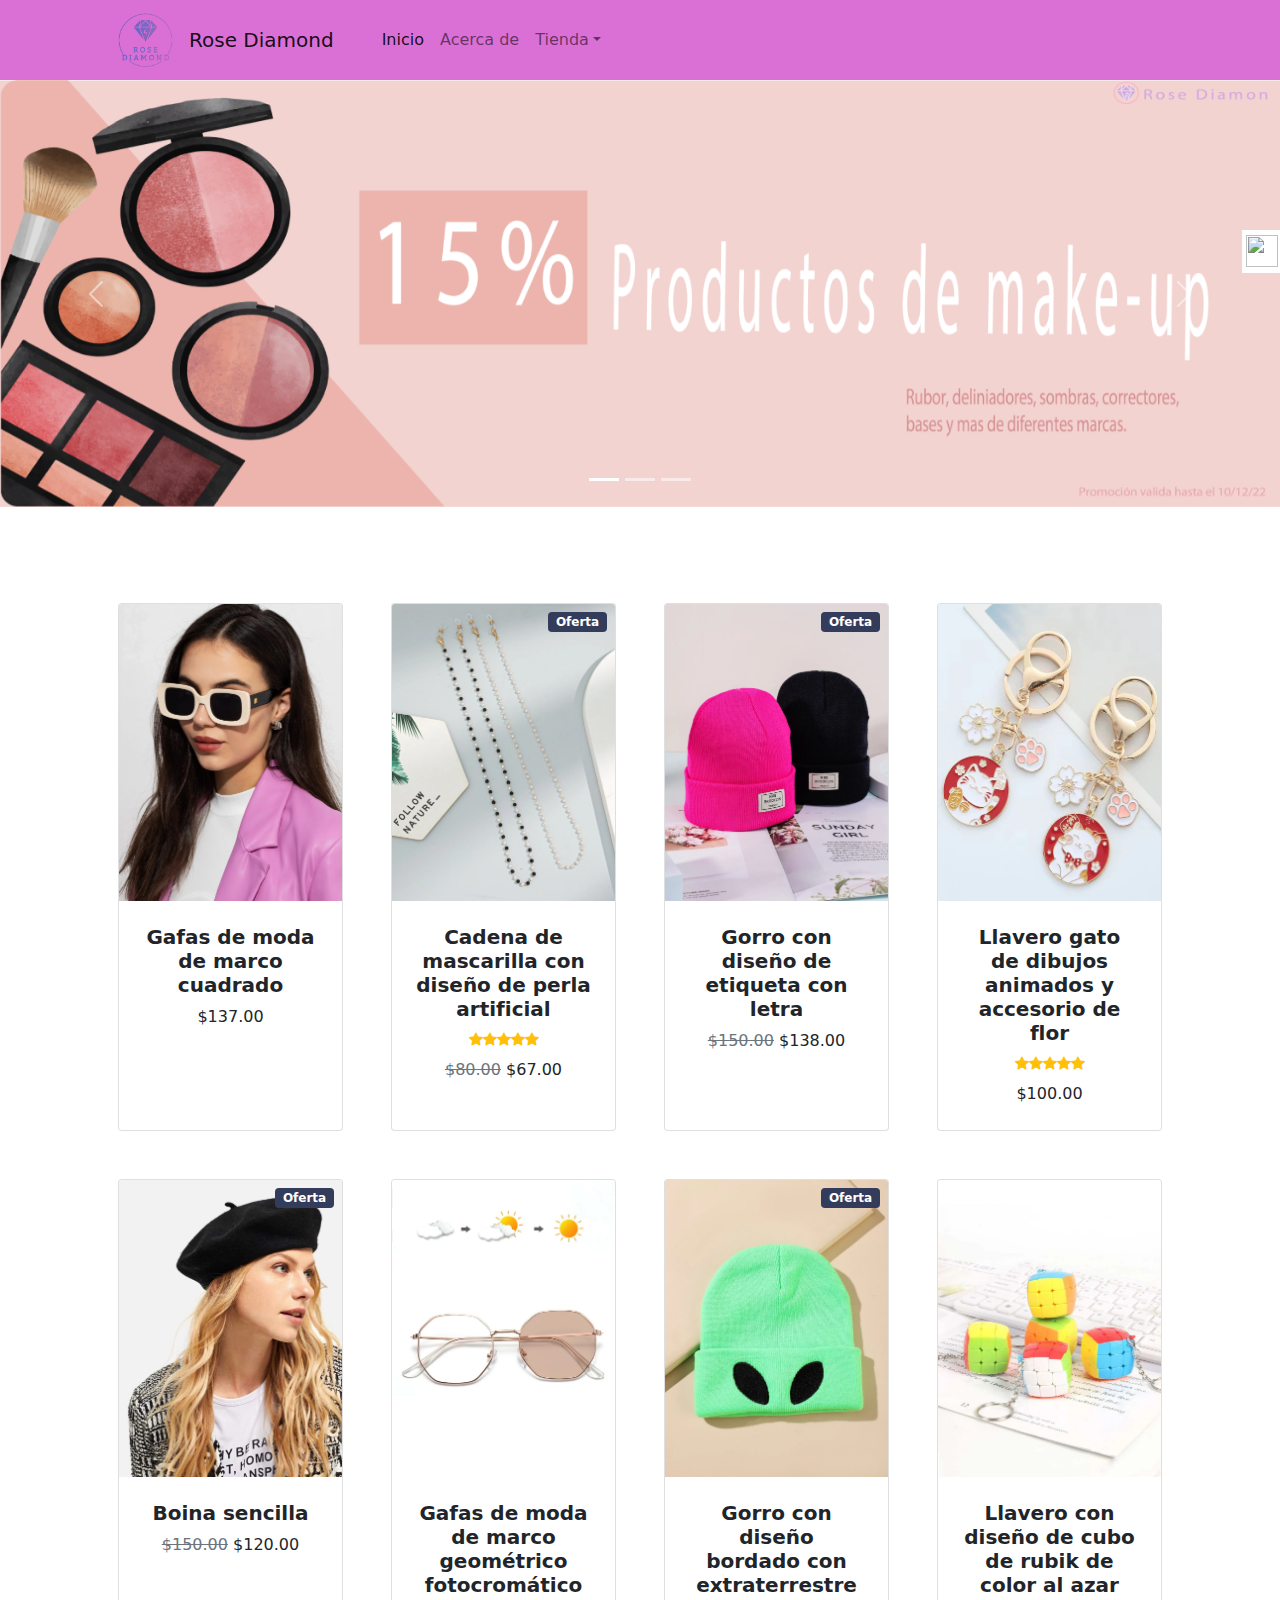
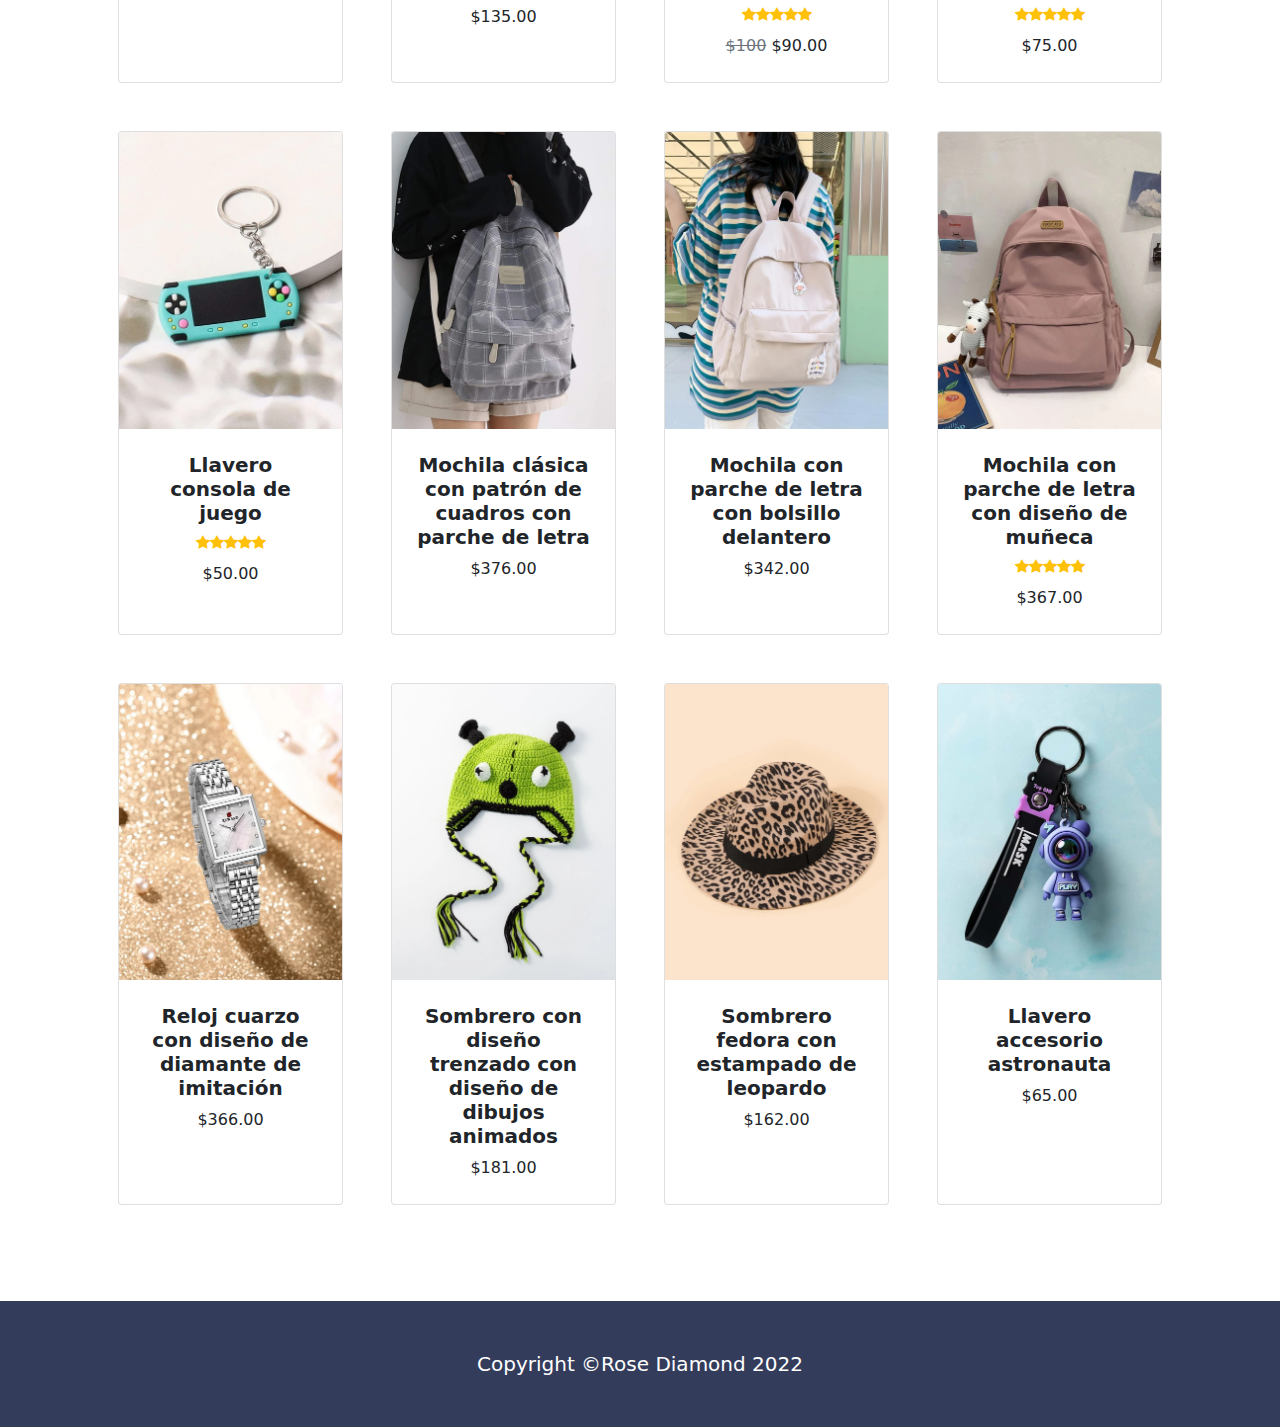
==== index.html @ 006f4248 "Add files via upload" ====
<!DOCTYPE html>
<html lang="es">

<head>
    <meta charset="utf-8" />
    <meta name="viewport" content="width=device-width, initial-scale=1, shrink-to-fit=no" />
    <meta name="description" content="" />
    <meta name="author" content="" />
    <title>Rose Diamond</title>
    <!-- Favicon-->
    <link rel="icon" type="" href="assets/favicon.ico" />
    <!-- Bootstrap icons-->
    <link href="https://cdn.jsdelivr.net/npm/bootstrap-icons@1.5.0/font/bootstrap-icons.css" rel="stylesheet" />
    <!-- Core theme CSS (includes Bootstrap)-->
    <link href="css/styles.css" rel="stylesheet" />
</head>

<body>
    <!-- Navigation-->
    <nav class="navbar navbar-expand-lg navbar-light bg-light">
        <div class="container px-4 px-lg-5">
            <a class="navbar-brand" href="index.html">
                <img src="img/lo-remove.png" width="55" alt="Rose Diamond">
            </a>
            <a class="navbar-brand" href="index.html">Rose Diamond</a>
            <button class="navbar-toggler" type="button" data-bs-toggle="collapse"
                data-bs-target="#navbarSupportedContent" aria-controls="navbarSupportedContent" aria-expanded="false"
                aria-label="Toggle navigation"><span class="navbar-toggler-icon"></span></button>
            <div class="collapse navbar-collapse" id="navbarSupportedContent">
                <ul class="navbar-nav me-auto mb-2 mb-lg-0 ms-lg-4">
                    <li class="nav-item"><a class="nav-link active" aria-current="page" href="index.html">Inicio</a>
                    </li>
                    <li class="nav-item"><a class="nav-link" href="acercaDe.html">Acerca de</a></li>
                    <li class="nav-item dropdown">
                        <a class="nav-link dropdown-toggle" id="navbarDropdown" href="#" role="button"
                            data-bs-toggle="dropdown" aria-expanded="false">Tienda</a>
                        <ul class="dropdown-menu" aria-labelledby="navbarDropdown">
                            <li><a class="dropdown-item" href="http://localhost/tienda">Todos los productos</a></li>
                            <li>
                                <hr class="dropdown-divider" />
                            </li>
                            <li><a class="dropdown-item" href="http://localhost/tienda/mx/2-inicio?order=product.sales.desc">Productos Populares</a></li>
                            <li><a class="dropdown-item" href="http://localhost/tienda/mx/2-inicio?order=product.position.asc">Lanzamientos</a></li>
                        </ul>
                    </li>
                </ul>


                <form class="d-flex">


                </form>

            </div>
        </div>
    </nav>
    <!-- Header-->
    <div id="carouselExampleIndicators" class="carousel slide" data-bs-ride="true">
        <div class="carousel-indicators">
            <button type="button" data-bs-target="#carouselExampleIndicators" data-bs-slide-to="0" class="active"
                aria-current="true" aria-label="Slide 1"></button>
            <button type="button" data-bs-target="#carouselExampleIndicators" data-bs-slide-to="1"
                aria-label="Slide 2"></button>
            <button type="button" data-bs-target="#carouselExampleIndicators" data-bs-slide-to="2"
                aria-label="Slide 3"></button>
        </div>
        <div class="carousel-inner">
            <div class="carousel-item active">
                <img src="img/ofertaMa.png" class="d-block w-100" alt="...">
            </div>
            <div class="carousel-item">
                <img src="/img/bannerAcercaDe.png" class="d-block w-100" alt="...">
            </div>
            <div class="carousel-item">
                <img src="/img/bannerAcercaDe.png" class="d-block w-100" alt="...">
            </div>
        </div>
        <button class="carousel-control-prev" type="button" data-bs-target="#carouselExampleIndicators"
            data-bs-slide="prev">
            <span class="carousel-control-prev-icon" aria-hidden="true"></span>
            <span class="visually-hidden">Previous</span>
        </button>
        <button class="carousel-control-next" type="button" data-bs-target="#carouselExampleIndicators"
            data-bs-slide="next">
            <span class="carousel-control-next-icon" aria-hidden="true"></span>
            <span class="visually-hidden">Next</span>
        </button>
    </div>
    <!-- Section-->
    <section class="py-5">
        <div class="container px-4 px-lg-5 mt-5">
            <div class="row gx-4 gx-lg-5 row-cols-2 row-cols-md-3 row-cols-xl-4 justify-content-center">
                <div class="col mb-5">
                    <div class="card h-100">
                        <!-- Product image-->
                        <img class="card-img-top" src="img/Gafas de moda de marco cuadrado 137.png" alt="..." />
                        <!-- Product details-->
                        <div class="card-body p-4">
                            <div class="text-center">
                                <!-- Product name-->
                                <h5 class="fw-bolder">Gafas de moda de marco cuadrado</h5>
                                <!-- Product price-->
                                $137.00
                            </div>
                        </div>
                    </div>
                </div>

                <div class="col mb-5">
                    <div class="card h-100">
                        <!-- Sale badge-->
                        <div class="badge bg-dark text-white position-absolute" style="top: 0.5rem; right: 0.5rem">
                            Oferta
                        </div>
                        <!-- Product image-->
                        <img class="card-img-top"
                            src="img/2 piezas Cadena de mascarilla con diseño de perla artificial 67.png" alt="..." />
                        <!-- Product details-->
                        <div class="card-body p-4">
                            <div class="text-center">
                                <!-- Product name-->
                                <h5 class="fw-bolder">Cadena de mascarilla con diseño de perla artificial</h5>
                                <!-- Product reviews-->
                                <div class="d-flex justify-content-center small text-warning mb-2">
                                    <div class="bi-star-fill"></div>
                                    <div class="bi-star-fill"></div>
                                    <div class="bi-star-fill"></div>
                                    <div class="bi-star-fill"></div>
                                    <div class="bi-star-fill"></div>
                                </div>
                                <!-- Product price-->
                                <span class="text-muted text-decoration-line-through">$80.00</span>
                                $67.00
                            </div>
                        </div>
                    </div>
                </div>

                <div class="col mb-5">
                    <div class="card h-100">
                        <!-- Sale badge-->
                        <div class="badge bg-dark text-white position-absolute" style="top: 0.5rem; right: 0.5rem">
                            Oferta
                        </div>
                        <!-- Product image-->
                        <img class="card-img-top" src="img/2 piezas Gorro con diseño de etiqueta con letra 138$_.png"
                            alt="..." />
                        <!-- Product details-->
                        <div class="card-body p-4">
                            <div class="text-center">
                                <!-- Product name-->
                                <h5 class="fw-bolder">Gorro con diseño de etiqueta con letra</h5>
                                <!-- Product price-->
                                <span class="text-muted text-decoration-line-through">$150.00</span>
                                $138.00
                            </div>
                        </div>
                    </div>
                </div>

                <div class="col mb-5">
                    <div class="card h-100">
                        <!-- Product image-->
                        <img class="card-img-top"
                            src="img/2 piezas Llavero gato de dibujos animados & con accesorio de flor 100.png"
                            alt="..." />
                        <!-- Product details-->
                        <div class="card-body p-4">
                            <div class="text-center">
                                <!-- Product name-->
                                <h5 class="fw-bolder">Llavero gato de dibujos animados y accesorio de flor
                                </h5>
                                <!-- Product reviews-->
                                <div class="d-flex justify-content-center small text-warning mb-2">
                                    <div class="bi-star-fill"></div>
                                    <div class="bi-star-fill"></div>
                                    <div class="bi-star-fill"></div>
                                    <div class="bi-star-fill"></div>
                                    <div class="bi-star-fill"></div>
                                </div>
                                <!-- Product price-->
                                $100.00
                            </div>
                        </div>
                    </div>
                </div>

                <div class="col mb-5">
                    <div class="card h-100">
                        <!-- Sale badge-->
                        <div class="badge bg-dark text-white position-absolute" style="top: 0.5rem; right: 0.5rem">
                            Oferta
                        </div>
                        <!-- Product image-->
                        <img class="card-img-top" src="img/Boina sencilla 120$.png" alt="..." />
                        <!-- Product details-->
                        <div class="card-body p-4">
                            <div class="text-center">
                                <!-- Product name-->
                                <h5 class="fw-bolder">Boina sencilla</h5>
                                <!-- Product price-->
                                <span class="text-muted text-decoration-line-through">$150.00</span>
                                $120.00
                            </div>
                        </div>
                    </div>
                </div>

                <div class="col mb-5">
                    <div class="card h-100">
                        <!-- Product image-->
                        <img class="card-img-top" src="img/Gafas de moda de marco geométrico fotocromático 135.png"
                            alt="..." />
                        <!-- Product details-->
                        <div class="card-body p-4">
                            <div class="text-center">
                                <!-- Product name-->
                                <h5 class="fw-bolder">Gafas de moda de marco geométrico fotocromático</h5>
                                <!-- Product price-->
                                $135.00
                            </div>
                        </div>
                    </div>
                </div>

                <div class="col mb-5">
                    <div class="card h-100">
                        <!-- Sale badge-->
                        <div class="badge bg-dark text-white position-absolute" style="top: 0.5rem; right: 0.5rem">
                            Oferta
                        </div>
                        <!-- Product image-->
                        <img class="card-img-top" src="img/Gorro con diseño bordado con extraterrestre 90.png"
                            alt="..." />
                        <!-- Product details-->
                        <div class="card-body p-4">
                            <div class="text-center">
                                <!-- Product name-->
                                <h5 class="fw-bolder">Gorro con diseño bordado con extraterrestre</h5>
                                <!-- Product reviews-->
                                <div class="d-flex justify-content-center small text-warning mb-2">
                                    <div class="bi-star-fill"></div>
                                    <div class="bi-star-fill"></div>
                                    <div class="bi-star-fill"></div>
                                    <div class="bi-star-fill"></div>
                                    <div class="bi-star-fill"></div>
                                </div>
                                <!-- Product price-->
                                <span class="text-muted text-decoration-line-through">$100</span>
                                $90.00
                            </div>
                        </div>
                    </div>
                </div>

                <div class="col mb-5">
                    <div class="card h-100">
                        <!-- Product image-->
                        <img class="card-img-top" src="img/Llavero con diseño de cubo de rubik de color al azar 75.png"
                            alt="..." />
                        <!-- Product details-->
                        <div class="card-body p-4">
                            <div class="text-center">
                                <!-- Product name-->
                                <h5 class="fw-bolder">Llavero con diseño de cubo de rubik de color al azar</h5>
                                <!-- Product reviews-->
                                <div class="d-flex justify-content-center small text-warning mb-2">
                                    <div class="bi-star-fill"></div>
                                    <div class="bi-star-fill"></div>
                                    <div class="bi-star-fill"></div>
                                    <div class="bi-star-fill"></div>
                                    <div class="bi-star-fill"></div>
                                </div>
                                <!-- Product price-->
                                $75.00
                            </div>
                        </div>
                    </div>
                </div>

                <div class="col mb-5">
                    <div class="card h-100">
                        <!-- Product image-->
                        <img class="card-img-top" src="img/Llavero consola de juego 50.png" alt="..." />
                        <!-- Product details-->
                        <div class="card-body p-4">
                            <div class="text-center">
                                <!-- Product name-->
                                <h5 class="fw-bolder">Llavero consola de juego</h5>
                                <!-- Product reviews-->
                                <div class="d-flex justify-content-center small text-warning mb-2">
                                    <div class="bi-star-fill"></div>
                                    <div class="bi-star-fill"></div>
                                    <div class="bi-star-fill"></div>
                                    <div class="bi-star-fill"></div>
                                    <div class="bi-star-fill"></div>
                                </div>
                                <!-- Product price-->
                                $50.00
                            </div>
                        </div>
                    </div>
                </div>

                <div class="col mb-5">
                    <div class="card h-100">
                        <!-- Product image-->
                        <img class="card-img-top"
                            src="img/Mochila clásica con patrón de cuadros con parche de letra 376$.png" alt="..." />
                        <!-- Product details-->
                        <div class="card-body p-4">
                            <div class="text-center">
                                <!-- Product name-->
                                <h5 class="fw-bolder">Mochila clásica con patrón de cuadros con parche de letra</h5>
                                <!-- Product price-->
                                $376.00
                            </div>
                        </div>
                    </div>
                </div>

                <div class="col mb-5">
                    <div class="card h-100">
                        <!-- Product image-->
                        <img class="card-img-top" src="img/Mochila con parche de letra con bolsillo delantero 342$.png"
                            alt="..." />
                        <!-- Product details-->
                        <div class="card-body p-4">
                            <div class="text-center">
                                <!-- Product name-->
                                <h5 class="fw-bolder">Mochila con parche de letra con bolsillo delantero</h5>
                                <!-- Product price-->
                                $342.00
                            </div>
                        </div>
                    </div>
                </div>

                <div class="col mb-5">
                    <div class="card h-100">
                        <!-- Product image-->
                        <img class="card-img-top" src="img/Mochila con parche de letra con diseño de muñeca 367$.png"
                            alt="..." />
                        <!-- Product details-->
                        <div class="card-body p-4">
                            <div class="text-center">
                                <!-- Product name-->
                                <h5 class="fw-bolder">Mochila con parche de letra con diseño de muñeca</h5>
                                <!-- Product reviews-->
                                <div class="d-flex justify-content-center small text-warning mb-2">
                                    <div class="bi-star-fill"></div>
                                    <div class="bi-star-fill"></div>
                                    <div class="bi-star-fill"></div>
                                    <div class="bi-star-fill"></div>
                                    <div class="bi-star-fill"></div>
                                </div>
                                <!-- Product price-->
                                $367.00
                            </div>
                        </div>
                    </div>
                </div>

                <div class="col mb-5">
                    <div class="card h-100">
                        <!-- Product image-->
                        <img class="card-img-top" src="img/Reloj cuarzo con diseño de diamante de imitación 366$.png"
                            alt="..." />
                        <!-- Product details-->
                        <div class="card-body p-4">
                            <div class="text-center">
                                <!-- Product name-->
                                <h5 class="fw-bolder">Reloj cuarzo con diseño de diamante de imitación</h5>
                                <!-- Product price-->
                                $366.00
                            </div>
                        </div>
                    </div>
                </div>

                <div class="col mb-5">
                    <div class="card h-100">
                        <!-- Product image-->
                        <img class="card-img-top"
                            src="img/Sombrero con diseño trenzado con diseño de dibujos animados 181$.png" alt="..." />
                        <!-- Product details-->
                        <div class="card-body p-4">
                            <div class="text-center">
                                <!-- Product name-->
                                <h5 class="fw-bolder">Sombrero con diseño trenzado con diseño de dibujos animados</h5>
                                <!-- Product price-->
                                $181.00
                            </div>
                        </div>
                    </div>
                </div>

                <div class="col mb-5">
                    <div class="card h-100">
                        <!-- Product image-->
                        <img class="card-img-top" src="img/Sombrero fedora con estampado de leopardo162.png"
                            alt="..." />
                        <!-- Product details-->
                        <div class="card-body p-4">
                            <div class="text-center">
                                <!-- Product name-->
                                <h5 class="fw-bolder">Sombrero fedora con estampado de leopardo</h5>
                                <!-- Product price-->
                                $162.00
                            </div>
                        </div>
                    </div>
                </div>

                <div class="col mb-5">
                    <div class="card h-100">
                        <!-- Product image-->
                        <img class="card-img-top" src="img/Llavero accesorio astronauta 65$.png"
                            alt="..." />
                        <!-- Product details-->
                        <div class="card-body p-4">
                            <div class="text-center">
                                <!-- Product name-->
                                <h5 class="fw-bolder">Llavero accesorio astronauta</h5>
                                <!-- Product price-->
                                $65.00
                            </div>
                        </div>
                    </div>
                </div>

            </div>
        </div>
    </section>

    <div class="sticky-container">
        <ul class="sticky">
            <li>
                <img src="img/facebook.png" width="32" height="32">
                <p><a href="#" target="_blank">Siguenos en<br>Facebook</a></p>
            </li>
        </ul>
    </div>

    <!-- Footer-->
    <footer class="py-5 bg-dark">
        <div class="container">
            <p class="m-0 text-center text-white">Copyright &copy;Rose Diamond 2022</p>
        </div>
    </footer>
    <!-- Bootstrap core JS-->
    <script src="https://cdn.jsdelivr.net/npm/bootstrap@5.1.3/dist/js/bootstrap.bundle.min.js"></script>
    <!-- Core theme JS-->
    <script src="js/scripts.js"></script>
</body>

</html>
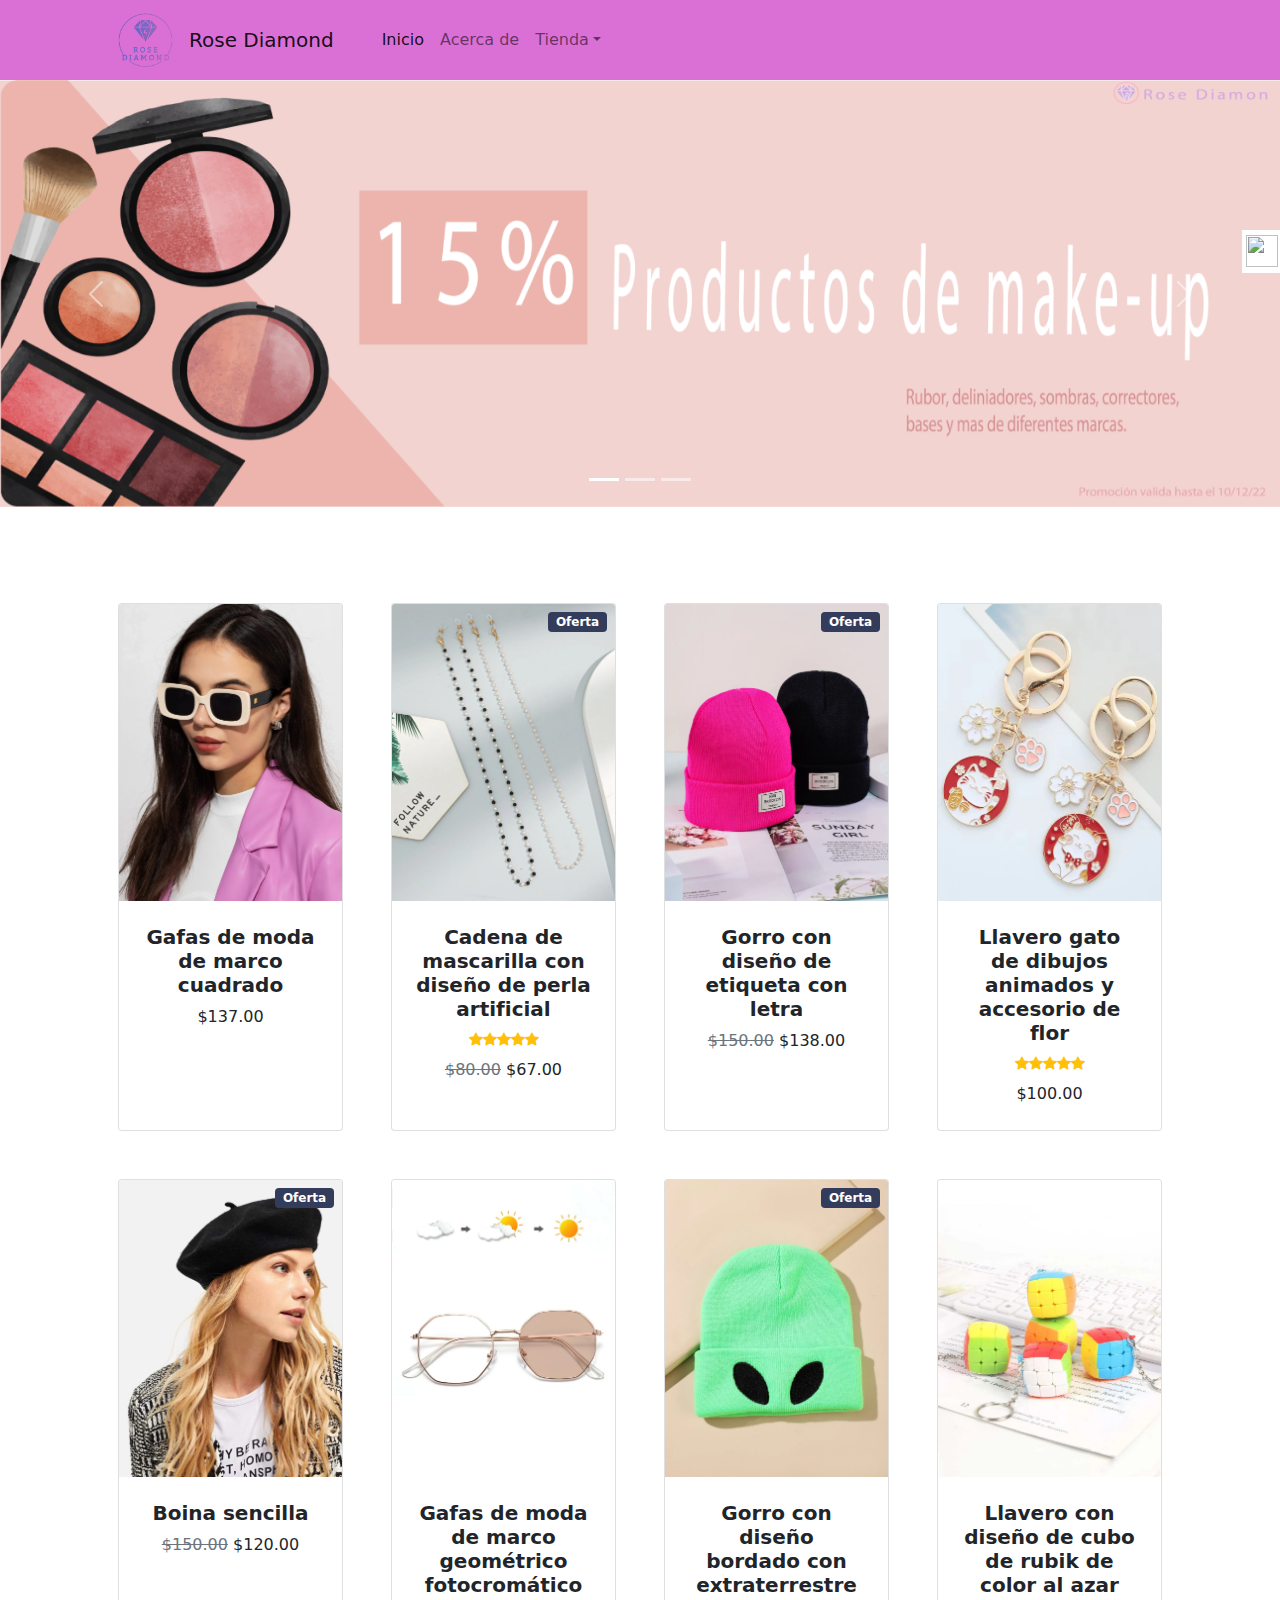
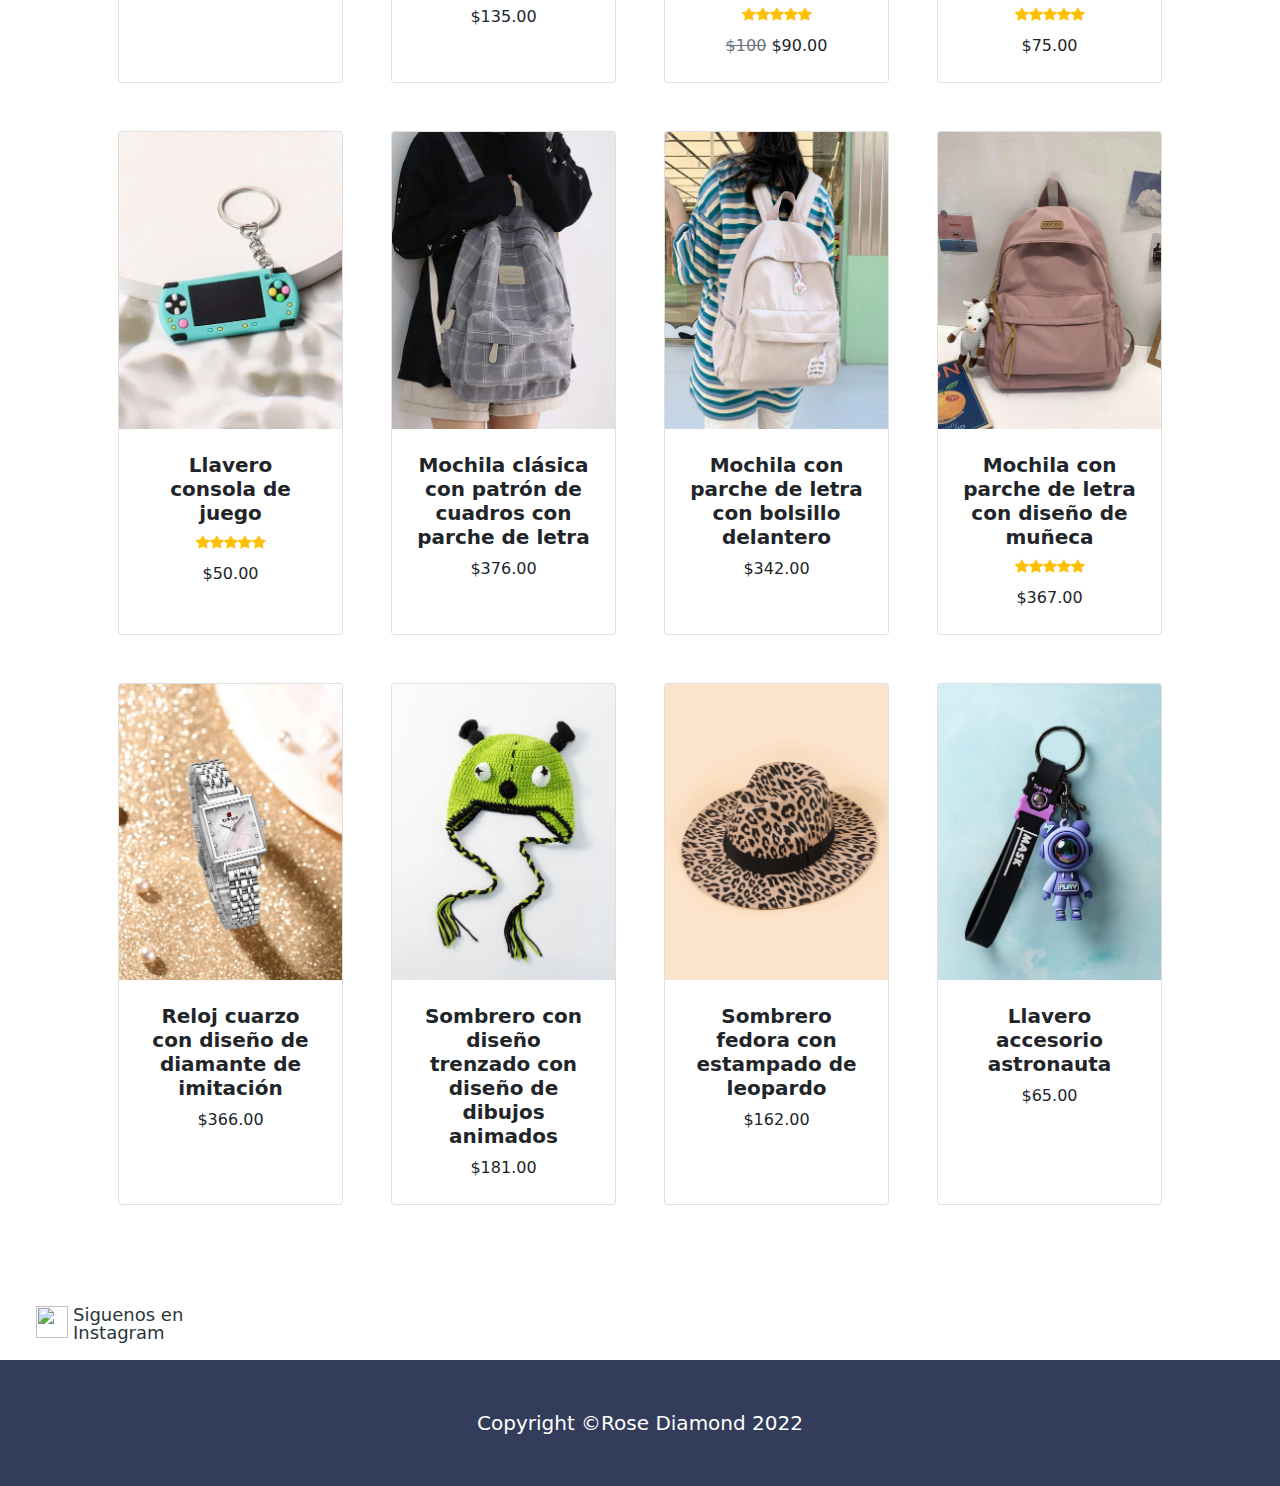
==== commit e77ff93c: "Add files via upload" ====
--- a/index.html
+++ b/index.html
@@ -1,457 +1,468 @@
-<!DOCTYPE html>
-<html lang="es">
-
-<head>
-    <meta charset="utf-8" />
-    <meta name="viewport" content="width=device-width, initial-scale=1, shrink-to-fit=no" />
-    <meta name="description" content="" />
-    <meta name="author" content="" />
-    <title>Rose Diamond</title>
-    <!-- Favicon-->
-    <link rel="icon" type="" href="assets/favicon.ico" />
-    <!-- Bootstrap icons-->
-    <link href="https://cdn.jsdelivr.net/npm/bootstrap-icons@1.5.0/font/bootstrap-icons.css" rel="stylesheet" />
-    <!-- Core theme CSS (includes Bootstrap)-->
-    <link href="css/styles.css" rel="stylesheet" />
-</head>
-
-<body>
-    <!-- Navigation-->
-    <nav class="navbar navbar-expand-lg navbar-light bg-light">
-        <div class="container px-4 px-lg-5">
-            <a class="navbar-brand" href="index.html">
-                <img src="img/lo-remove.png" width="55" alt="Rose Diamond">
-            </a>
-            <a class="navbar-brand" href="index.html">Rose Diamond</a>
-            <button class="navbar-toggler" type="button" data-bs-toggle="collapse"
-                data-bs-target="#navbarSupportedContent" aria-controls="navbarSupportedContent" aria-expanded="false"
-                aria-label="Toggle navigation"><span class="navbar-toggler-icon"></span></button>
-            <div class="collapse navbar-collapse" id="navbarSupportedContent">
-                <ul class="navbar-nav me-auto mb-2 mb-lg-0 ms-lg-4">
-                    <li class="nav-item"><a class="nav-link active" aria-current="page" href="index.html">Inicio</a>
-                    </li>
-                    <li class="nav-item"><a class="nav-link" href="acercaDe.html">Acerca de</a></li>
-                    <li class="nav-item dropdown">
-                        <a class="nav-link dropdown-toggle" id="navbarDropdown" href="#" role="button"
-                            data-bs-toggle="dropdown" aria-expanded="false">Tienda</a>
-                        <ul class="dropdown-menu" aria-labelledby="navbarDropdown">
-                            <li><a class="dropdown-item" href="http://localhost/tienda">Todos los productos</a></li>
-                            <li>
-                                <hr class="dropdown-divider" />
-                            </li>
-                            <li><a class="dropdown-item" href="http://localhost/tienda/mx/2-inicio?order=product.sales.desc">Productos Populares</a></li>
-                            <li><a class="dropdown-item" href="http://localhost/tienda/mx/2-inicio?order=product.position.asc">Lanzamientos</a></li>
-                        </ul>
-                    </li>
-                </ul>
-
-
-                <form class="d-flex">
-
-
-                </form>
-
-            </div>
-        </div>
-    </nav>
-    <!-- Header-->
-    <div id="carouselExampleIndicators" class="carousel slide" data-bs-ride="true">
-        <div class="carousel-indicators">
-            <button type="button" data-bs-target="#carouselExampleIndicators" data-bs-slide-to="0" class="active"
-                aria-current="true" aria-label="Slide 1"></button>
-            <button type="button" data-bs-target="#carouselExampleIndicators" data-bs-slide-to="1"
-                aria-label="Slide 2"></button>
-            <button type="button" data-bs-target="#carouselExampleIndicators" data-bs-slide-to="2"
-                aria-label="Slide 3"></button>
-        </div>
-        <div class="carousel-inner">
-            <div class="carousel-item active">
-                <img src="img/ofertaMa.png" class="d-block w-100" alt="...">
-            </div>
-            <div class="carousel-item">
-                <img src="/img/bannerAcercaDe.png" class="d-block w-100" alt="...">
-            </div>
-            <div class="carousel-item">
-                <img src="/img/bannerAcercaDe.png" class="d-block w-100" alt="...">
-            </div>
-        </div>
-        <button class="carousel-control-prev" type="button" data-bs-target="#carouselExampleIndicators"
-            data-bs-slide="prev">
-            <span class="carousel-control-prev-icon" aria-hidden="true"></span>
-            <span class="visually-hidden">Previous</span>
-        </button>
-        <button class="carousel-control-next" type="button" data-bs-target="#carouselExampleIndicators"
-            data-bs-slide="next">
-            <span class="carousel-control-next-icon" aria-hidden="true"></span>
-            <span class="visually-hidden">Next</span>
-        </button>
-    </div>
-    <!-- Section-->
-    <section class="py-5">
-        <div class="container px-4 px-lg-5 mt-5">
-            <div class="row gx-4 gx-lg-5 row-cols-2 row-cols-md-3 row-cols-xl-4 justify-content-center">
-                <div class="col mb-5">
-                    <div class="card h-100">
-                        <!-- Product image-->
-                        <img class="card-img-top" src="img/Gafas de moda de marco cuadrado 137.png" alt="..." />
-                        <!-- Product details-->
-                        <div class="card-body p-4">
-                            <div class="text-center">
-                                <!-- Product name-->
-                                <h5 class="fw-bolder">Gafas de moda de marco cuadrado</h5>
-                                <!-- Product price-->
-                                $137.00
-                            </div>
-                        </div>
-                    </div>
-                </div>
-
-                <div class="col mb-5">
-                    <div class="card h-100">
-                        <!-- Sale badge-->
-                        <div class="badge bg-dark text-white position-absolute" style="top: 0.5rem; right: 0.5rem">
-                            Oferta
-                        </div>
-                        <!-- Product image-->
-                        <img class="card-img-top"
-                            src="img/2 piezas Cadena de mascarilla con diseño de perla artificial 67.png" alt="..." />
-                        <!-- Product details-->
-                        <div class="card-body p-4">
-                            <div class="text-center">
-                                <!-- Product name-->
-                                <h5 class="fw-bolder">Cadena de mascarilla con diseño de perla artificial</h5>
-                                <!-- Product reviews-->
-                                <div class="d-flex justify-content-center small text-warning mb-2">
-                                    <div class="bi-star-fill"></div>
-                                    <div class="bi-star-fill"></div>
-                                    <div class="bi-star-fill"></div>
-                                    <div class="bi-star-fill"></div>
-                                    <div class="bi-star-fill"></div>
-                                </div>
-                                <!-- Product price-->
-                                <span class="text-muted text-decoration-line-through">$80.00</span>
-                                $67.00
-                            </div>
-                        </div>
-                    </div>
-                </div>
-
-                <div class="col mb-5">
-                    <div class="card h-100">
-                        <!-- Sale badge-->
-                        <div class="badge bg-dark text-white position-absolute" style="top: 0.5rem; right: 0.5rem">
-                            Oferta
-                        </div>
-                        <!-- Product image-->
-                        <img class="card-img-top" src="img/2 piezas Gorro con diseño de etiqueta con letra 138$_.png"
-                            alt="..." />
-                        <!-- Product details-->
-                        <div class="card-body p-4">
-                            <div class="text-center">
-                                <!-- Product name-->
-                                <h5 class="fw-bolder">Gorro con diseño de etiqueta con letra</h5>
-                                <!-- Product price-->
-                                <span class="text-muted text-decoration-line-through">$150.00</span>
-                                $138.00
-                            </div>
-                        </div>
-                    </div>
-                </div>
-
-                <div class="col mb-5">
-                    <div class="card h-100">
-                        <!-- Product image-->
-                        <img class="card-img-top"
-                            src="img/2 piezas Llavero gato de dibujos animados & con accesorio de flor 100.png"
-                            alt="..." />
-                        <!-- Product details-->
-                        <div class="card-body p-4">
-                            <div class="text-center">
-                                <!-- Product name-->
-                                <h5 class="fw-bolder">Llavero gato de dibujos animados y accesorio de flor
-                                </h5>
-                                <!-- Product reviews-->
-                                <div class="d-flex justify-content-center small text-warning mb-2">
-                                    <div class="bi-star-fill"></div>
-                                    <div class="bi-star-fill"></div>
-                                    <div class="bi-star-fill"></div>
-                                    <div class="bi-star-fill"></div>
-                                    <div class="bi-star-fill"></div>
-                                </div>
-                                <!-- Product price-->
-                                $100.00
-                            </div>
-                        </div>
-                    </div>
-                </div>
-
-                <div class="col mb-5">
-                    <div class="card h-100">
-                        <!-- Sale badge-->
-                        <div class="badge bg-dark text-white position-absolute" style="top: 0.5rem; right: 0.5rem">
-                            Oferta
-                        </div>
-                        <!-- Product image-->
-                        <img class="card-img-top" src="img/Boina sencilla 120$.png" alt="..." />
-                        <!-- Product details-->
-                        <div class="card-body p-4">
-                            <div class="text-center">
-                                <!-- Product name-->
-                                <h5 class="fw-bolder">Boina sencilla</h5>
-                                <!-- Product price-->
-                                <span class="text-muted text-decoration-line-through">$150.00</span>
-                                $120.00
-                            </div>
-                        </div>
-                    </div>
-                </div>
-
-                <div class="col mb-5">
-                    <div class="card h-100">
-                        <!-- Product image-->
-                        <img class="card-img-top" src="img/Gafas de moda de marco geométrico fotocromático 135.png"
-                            alt="..." />
-                        <!-- Product details-->
-                        <div class="card-body p-4">
-                            <div class="text-center">
-                                <!-- Product name-->
-                                <h5 class="fw-bolder">Gafas de moda de marco geométrico fotocromático</h5>
-                                <!-- Product price-->
-                                $135.00
-                            </div>
-                        </div>
-                    </div>
-                </div>
-
-                <div class="col mb-5">
-                    <div class="card h-100">
-                        <!-- Sale badge-->
-                        <div class="badge bg-dark text-white position-absolute" style="top: 0.5rem; right: 0.5rem">
-                            Oferta
-                        </div>
-                        <!-- Product image-->
-                        <img class="card-img-top" src="img/Gorro con diseño bordado con extraterrestre 90.png"
-                            alt="..." />
-                        <!-- Product details-->
-                        <div class="card-body p-4">
-                            <div class="text-center">
-                                <!-- Product name-->
-                                <h5 class="fw-bolder">Gorro con diseño bordado con extraterrestre</h5>
-                                <!-- Product reviews-->
-                                <div class="d-flex justify-content-center small text-warning mb-2">
-                                    <div class="bi-star-fill"></div>
-                                    <div class="bi-star-fill"></div>
-                                    <div class="bi-star-fill"></div>
-                                    <div class="bi-star-fill"></div>
-                                    <div class="bi-star-fill"></div>
-                                </div>
-                                <!-- Product price-->
-                                <span class="text-muted text-decoration-line-through">$100</span>
-                                $90.00
-                            </div>
-                        </div>
-                    </div>
-                </div>
-
-                <div class="col mb-5">
-                    <div class="card h-100">
-                        <!-- Product image-->
-                        <img class="card-img-top" src="img/Llavero con diseño de cubo de rubik de color al azar 75.png"
-                            alt="..." />
-                        <!-- Product details-->
-                        <div class="card-body p-4">
-                            <div class="text-center">
-                                <!-- Product name-->
-                                <h5 class="fw-bolder">Llavero con diseño de cubo de rubik de color al azar</h5>
-                                <!-- Product reviews-->
-                                <div class="d-flex justify-content-center small text-warning mb-2">
-                                    <div class="bi-star-fill"></div>
-                                    <div class="bi-star-fill"></div>
-                                    <div class="bi-star-fill"></div>
-                                    <div class="bi-star-fill"></div>
-                                    <div class="bi-star-fill"></div>
-                                </div>
-                                <!-- Product price-->
-                                $75.00
-                            </div>
-                        </div>
-                    </div>
-                </div>
-
-                <div class="col mb-5">
-                    <div class="card h-100">
-                        <!-- Product image-->
-                        <img class="card-img-top" src="img/Llavero consola de juego 50.png" alt="..." />
-                        <!-- Product details-->
-                        <div class="card-body p-4">
-                            <div class="text-center">
-                                <!-- Product name-->
-                                <h5 class="fw-bolder">Llavero consola de juego</h5>
-                                <!-- Product reviews-->
-                                <div class="d-flex justify-content-center small text-warning mb-2">
-                                    <div class="bi-star-fill"></div>
-                                    <div class="bi-star-fill"></div>
-                                    <div class="bi-star-fill"></div>
-                                    <div class="bi-star-fill"></div>
-                                    <div class="bi-star-fill"></div>
-                                </div>
-                                <!-- Product price-->
-                                $50.00
-                            </div>
-                        </div>
-                    </div>
-                </div>
-
-                <div class="col mb-5">
-                    <div class="card h-100">
-                        <!-- Product image-->
-                        <img class="card-img-top"
-                            src="img/Mochila clásica con patrón de cuadros con parche de letra 376$.png" alt="..." />
-                        <!-- Product details-->
-                        <div class="card-body p-4">
-                            <div class="text-center">
-                                <!-- Product name-->
-                                <h5 class="fw-bolder">Mochila clásica con patrón de cuadros con parche de letra</h5>
-                                <!-- Product price-->
-                                $376.00
-                            </div>
-                        </div>
-                    </div>
-                </div>
-
-                <div class="col mb-5">
-                    <div class="card h-100">
-                        <!-- Product image-->
-                        <img class="card-img-top" src="img/Mochila con parche de letra con bolsillo delantero 342$.png"
-                            alt="..." />
-                        <!-- Product details-->
-                        <div class="card-body p-4">
-                            <div class="text-center">
-                                <!-- Product name-->
-                                <h5 class="fw-bolder">Mochila con parche de letra con bolsillo delantero</h5>
-                                <!-- Product price-->
-                                $342.00
-                            </div>
-                        </div>
-                    </div>
-                </div>
-
-                <div class="col mb-5">
-                    <div class="card h-100">
-                        <!-- Product image-->
-                        <img class="card-img-top" src="img/Mochila con parche de letra con diseño de muñeca 367$.png"
-                            alt="..." />
-                        <!-- Product details-->
-                        <div class="card-body p-4">
-                            <div class="text-center">
-                                <!-- Product name-->
-                                <h5 class="fw-bolder">Mochila con parche de letra con diseño de muñeca</h5>
-                                <!-- Product reviews-->
-                                <div class="d-flex justify-content-center small text-warning mb-2">
-                                    <div class="bi-star-fill"></div>
-                                    <div class="bi-star-fill"></div>
-                                    <div class="bi-star-fill"></div>
-                                    <div class="bi-star-fill"></div>
-                                    <div class="bi-star-fill"></div>
-                                </div>
-                                <!-- Product price-->
-                                $367.00
-                            </div>
-                        </div>
-                    </div>
-                </div>
-
-                <div class="col mb-5">
-                    <div class="card h-100">
-                        <!-- Product image-->
-                        <img class="card-img-top" src="img/Reloj cuarzo con diseño de diamante de imitación 366$.png"
-                            alt="..." />
-                        <!-- Product details-->
-                        <div class="card-body p-4">
-                            <div class="text-center">
-                                <!-- Product name-->
-                                <h5 class="fw-bolder">Reloj cuarzo con diseño de diamante de imitación</h5>
-                                <!-- Product price-->
-                                $366.00
-                            </div>
-                        </div>
-                    </div>
-                </div>
-
-                <div class="col mb-5">
-                    <div class="card h-100">
-                        <!-- Product image-->
-                        <img class="card-img-top"
-                            src="img/Sombrero con diseño trenzado con diseño de dibujos animados 181$.png" alt="..." />
-                        <!-- Product details-->
-                        <div class="card-body p-4">
-                            <div class="text-center">
-                                <!-- Product name-->
-                                <h5 class="fw-bolder">Sombrero con diseño trenzado con diseño de dibujos animados</h5>
-                                <!-- Product price-->
-                                $181.00
-                            </div>
-                        </div>
-                    </div>
-                </div>
-
-                <div class="col mb-5">
-                    <div class="card h-100">
-                        <!-- Product image-->
-                        <img class="card-img-top" src="img/Sombrero fedora con estampado de leopardo162.png"
-                            alt="..." />
-                        <!-- Product details-->
-                        <div class="card-body p-4">
-                            <div class="text-center">
-                                <!-- Product name-->
-                                <h5 class="fw-bolder">Sombrero fedora con estampado de leopardo</h5>
-                                <!-- Product price-->
-                                $162.00
-                            </div>
-                        </div>
-                    </div>
-                </div>
-
-                <div class="col mb-5">
-                    <div class="card h-100">
-                        <!-- Product image-->
-                        <img class="card-img-top" src="img/Llavero accesorio astronauta 65$.png"
-                            alt="..." />
-                        <!-- Product details-->
-                        <div class="card-body p-4">
-                            <div class="text-center">
-                                <!-- Product name-->
-                                <h5 class="fw-bolder">Llavero accesorio astronauta</h5>
-                                <!-- Product price-->
-                                $65.00
-                            </div>
-                        </div>
-                    </div>
-                </div>
-
-            </div>
-        </div>
-    </section>
-
-    <div class="sticky-container">
-        <ul class="sticky">
-            <li>
-                <img src="img/facebook.png" width="32" height="32">
-                <p><a href="#" target="_blank">Siguenos en<br>Facebook</a></p>
-            </li>
-        </ul>
-    </div>
-
-    <!-- Footer-->
-    <footer class="py-5 bg-dark">
-        <div class="container">
-            <p class="m-0 text-center text-white">Copyright &copy;Rose Diamond 2022</p>
-        </div>
-    </footer>
-    <!-- Bootstrap core JS-->
-    <script src="https://cdn.jsdelivr.net/npm/bootstrap@5.1.3/dist/js/bootstrap.bundle.min.js"></script>
-    <!-- Core theme JS-->
-    <script src="js/scripts.js"></script>
-</body>
-
+<!DOCTYPE html>
+<html lang="es">
+
+<head>
+    <meta charset="utf-8" />
+    <meta name="viewport" content="width=device-width, initial-scale=1, shrink-to-fit=no" />
+    <meta name="description" content="" />
+    <meta name="author" content="" />
+    <title>Rose Diamond</title>
+    <!-- Favicon-->
+    <link rel="icon" type="" href="assets/favicon.ico" />
+    <!-- Bootstrap icons-->
+    <link href="https://cdn.jsdelivr.net/npm/bootstrap-icons@1.5.0/font/bootstrap-icons.css" rel="stylesheet" />
+    <!-- Core theme CSS (includes Bootstrap)-->
+    <link href="css/styles.css" rel="stylesheet" />
+</head>
+
+<body>
+    <!-- Barra de Navegación-->
+    <nav class="navbar navbar-expand-lg navbar-light bg-light">
+        <div class="container px-4 px-lg-5">
+            <a class="navbar-brand" href="index.html">
+                <img src="img/lo-remove.png" width="55" alt="Rose Diamond">
+            </a>
+            <a class="navbar-brand" href="index.html">Rose Diamond</a>
+            <button class="navbar-toggler" type="button" data-bs-toggle="collapse"
+                data-bs-target="#navbarSupportedContent" aria-controls="navbarSupportedContent" aria-expanded="false"
+                aria-label="Toggle Barra de Navegación"><span class="navbar-toggler-icon"></span></button>
+            <div class="collapse navbar-collapse" id="navbarSupportedContent">
+                <ul class="navbar-nav me-auto mb-2 mb-lg-0 ms-lg-4">
+                    <li class="nav-item"><a class="nav-link active" aria-current="page" href="index.html">Inicio</a>
+                    </li>
+                    <li class="nav-item"><a class="nav-link" href="acercaDe.html">Acerca de</a></li>
+                    <li class="nav-item dropdown">
+                        <a class="nav-link dropdown-toggle" id="navbarDropdown" href="#" role="button"
+                            data-bs-toggle="dropdown" aria-expanded="false">Tienda</a>
+                        <ul class="dropdown-menu" aria-labelledby="navbarDropdown">
+                            <li><a class="dropdown-item" href="http://localhost/tienda">Todos los productos</a></li>
+                            <li>
+                                <hr class="dropdown-divider" />
+                            </li>
+                            <li><a class="dropdown-item" href="http://localhost/tienda/mx/2-inicio?order=product.sales.desc">Productos Populares</a></li>
+                            <li><a class="dropdown-item" href="http://localhost/tienda/mx/2-inicio?order=product.position.asc">Lanzamientos</a></li>
+                        </ul>
+                    </li>
+                </ul>
+
+
+                <form class="d-flex">
+
+
+                </form>
+
+            </div>
+        </div>
+    </nav>
+    <!-- Header-->
+    <div id="carouselExampleIndicators" class="carousel slide" data-bs-ride="true">
+        <div class="carousel-indicators">
+            <button type="button" data-bs-target="#carouselExampleIndicators" data-bs-slide-to="0" class="active"
+                aria-current="true" aria-label="Slide 1"></button>
+            <button type="button" data-bs-target="#carouselExampleIndicators" data-bs-slide-to="1"
+                aria-label="Slide 2"></button>
+            <button type="button" data-bs-target="#carouselExampleIndicators" data-bs-slide-to="2"
+                aria-label="Slide 3"></button>
+        </div>
+        <div class="carousel-inner">
+            <div class="carousel-item active">
+                <img src="img/ofertaMa.png" class="d-block w-100" alt="...">
+            </div>
+            <div class="carousel-item">
+                <img src="/img/bannerAcercaDe.png" class="d-block w-100" alt="...">
+            </div>
+            <div class="carousel-item">
+                <img src="/img/bannerAcercaDe.png" class="d-block w-100" alt="...">
+            </div>
+        </div>
+        <button class="carousel-control-prev" type="button" data-bs-target="#carouselExampleIndicators"
+            data-bs-slide="prev">
+            <span class="carousel-control-prev-icon" aria-hidden="true"></span>
+            <span class="visually-hidden">Previous</span>
+        </button>
+        <button class="carousel-control-next" type="button" data-bs-target="#carouselExampleIndicators"
+            data-bs-slide="next">
+            <span class="carousel-control-next-icon" aria-hidden="true"></span>
+            <span class="visually-hidden">Next</span>
+        </button>
+    </div>
+    <!-- Section-->
+    <section class="py-5">
+        <div class="container px-4 px-lg-5 mt-5">
+            <div class="row gx-4 gx-lg-5 row-cols-2 row-cols-md-3 row-cols-xl-4 justify-content-center">
+                <div class="col mb-5">
+                    <div class="card h-100">
+                        <!-- Imagen del Producto-->
+                        <img class="card-img-top" src="img/Gafas de moda de marco cuadrado 137.png" alt="..." />
+                        <!-- Detalles del producto -->
+                        <div class="card-body p-4">
+                            <div class="text-center">
+                                <!-- Nombre del Producto  -->
+                                <h5 class="fw-bolder">Gafas de moda de marco cuadrado</h5>
+                                <!-- Precio del Producto -->
+                                $137.00
+                            </div>
+                        </div>
+                    </div>
+                </div>
+
+                <div class="col mb-5">
+                    <div class="card h-100">
+                        <!-- Sale badge-->
+                        <div class="badge bg-dark text-white position-absolute" style="top: 0.5rem; right: 0.5rem">
+                            Oferta
+                        </div>
+                        <!-- Imagen del Producto-->
+                        <img class="card-img-top"
+                            src="img/2 piezas Cadena de mascarilla con diseño de perla artificial 67.png" alt="..." />
+                        <!-- Detalles del producto -->
+                        <div class="card-body p-4">
+                            <div class="text-center">
+                                <!-- Nombre del Producto  -->
+                                <h5 class="fw-bolder">Cadena de mascarilla con diseño de perla artificial</h5>
+                                <!-- Product reviews-->
+                                <div class="d-flex justify-content-center small text-warning mb-2">
+                                    <div class="bi-star-fill"></div>
+                                    <div class="bi-star-fill"></div>
+                                    <div class="bi-star-fill"></div>
+                                    <div class="bi-star-fill"></div>
+                                    <div class="bi-star-fill"></div>
+                                </div>
+                                <!-- Precio del Producto -->
+                                <span class="text-muted text-decoration-line-through">$80.00</span>
+                                $67.00
+                            </div>
+                        </div>
+                    </div>
+                </div>
+
+                <div class="col mb-5">
+                    <div class="card h-100">
+                        <!-- Sale badge-->
+                        <div class="badge bg-dark text-white position-absolute" style="top: 0.5rem; right: 0.5rem">
+                            Oferta
+                        </div>
+                        <!-- Imagen del Producto-->
+                        <img class="card-img-top" src="img/2 piezas Gorro con diseño de etiqueta con letra 138$_.png"
+                            alt="..." />
+                        <!-- Detalles del producto -->
+                        <div class="card-body p-4">
+                            <div class="text-center">
+                                <!-- Nombre del Producto  -->
+                                <h5 class="fw-bolder">Gorro con diseño de etiqueta con letra</h5>
+                                <!-- Precio del Producto -->
+                                <span class="text-muted text-decoration-line-through">$150.00</span>
+                                $138.00
+                            </div>
+                        </div>
+                    </div>
+                </div>
+
+                <div class="col mb-5">
+                    <div class="card h-100">
+                        <!-- Imagen del Producto-->
+                        <img class="card-img-top"
+                            src="img/2 piezas Llavero gato de dibujos animados & con accesorio de flor 100.png"
+                            alt="..." />
+                        <!-- Detalles del producto -->
+                        <div class="card-body p-4">
+                            <div class="text-center">
+                                <!-- Nombre del Producto  -->
+                                <h5 class="fw-bolder">Llavero gato de dibujos animados y accesorio de flor
+                                </h5>
+                                <!-- Product reviews-->
+                                <div class="d-flex justify-content-center small text-warning mb-2">
+                                    <div class="bi-star-fill"></div>
+                                    <div class="bi-star-fill"></div>
+                                    <div class="bi-star-fill"></div>
+                                    <div class="bi-star-fill"></div>
+                                    <div class="bi-star-fill"></div>
+                                </div>
+                                <!-- Precio del Producto -->
+                                $100.00
+                            </div>
+                        </div>
+                    </div>
+                </div>
+
+                <div class="col mb-5">
+                    <div class="card h-100">
+                        <!-- Sale badge-->
+                        <div class="badge bg-dark text-white position-absolute" style="top: 0.5rem; right: 0.5rem">
+                            Oferta
+                        </div>
+                        <!-- Imagen del Producto-->
+                        <img class="card-img-top" src="img/Boina sencilla 120$.png" alt="..." />
+                        <!-- Detalles del producto -->
+                        <div class="card-body p-4">
+                            <div class="text-center">
+                                <!-- Nombre del Producto  -->
+                                <h5 class="fw-bolder">Boina sencilla</h5>
+                                <!-- Precio del Producto -->
+                                <span class="text-muted text-decoration-line-through">$150.00</span>
+                                $120.00
+                            </div>
+                        </div>
+                    </div>
+                </div>
+
+                <div class="col mb-5">
+                    <div class="card h-100">
+                        <!-- Imagen del Producto-->
+                        <img class="card-img-top" src="img/Gafas de moda de marco geométrico fotocromático 135.png"
+                            alt="..." />
+                        <!-- Detalles del producto -->
+                        <div class="card-body p-4">
+                            <div class="text-center">
+                                <!-- Nombre del Producto  -->
+                                <h5 class="fw-bolder">Gafas de moda de marco geométrico fotocromático</h5>
+                                <!-- Precio del Producto -->
+                                $135.00
+                            </div>
+                        </div>
+                    </div>
+                </div>
+
+                <div class="col mb-5">
+                    <div class="card h-100">
+                        <!-- Sale badge-->
+                        <div class="badge bg-dark text-white position-absolute" style="top: 0.5rem; right: 0.5rem">
+                            Oferta
+                        </div>
+                        <!-- Imagen del Producto-->
+                        <img class="card-img-top" src="img/Gorro con diseño bordado con extraterrestre 90.png"
+                            alt="..." />
+                        <!-- Detalles del producto -->
+                        <div class="card-body p-4">
+                            <div class="text-center">
+                                <!-- Nombre del Producto  -->
+                                <h5 class="fw-bolder">Gorro con diseño bordado con extraterrestre</h5>
+                                <!-- Product reviews-->
+                                <div class="d-flex justify-content-center small text-warning mb-2">
+                                    <div class="bi-star-fill"></div>
+                                    <div class="bi-star-fill"></div>
+                                    <div class="bi-star-fill"></div>
+                                    <div class="bi-star-fill"></div>
+                                    <div class="bi-star-fill"></div>
+                                </div>
+                                <!-- Precio del Producto -->
+                                <span class="text-muted text-decoration-line-through">$100</span>
+                                $90.00
+                            </div>
+                        </div>
+                    </div>
+                </div>
+
+                <div class="col mb-5">
+                    <div class="card h-100">
+                        <!-- Imagen del Producto-->
+                        <img class="card-img-top" src="img/Llavero con diseño de cubo de rubik de color al azar 75.png"
+                            alt="..." />
+                        <!-- Detalles del producto -->
+                        <div class="card-body p-4">
+                            <div class="text-center">
+                                <!-- Nombre del Producto  -->
+                                <h5 class="fw-bolder">Llavero con diseño de cubo de rubik de color al azar</h5>
+                                <!-- Product reviews-->
+                                <div class="d-flex justify-content-center small text-warning mb-2">
+                                    <div class="bi-star-fill"></div>
+                                    <div class="bi-star-fill"></div>
+                                    <div class="bi-star-fill"></div>
+                                    <div class="bi-star-fill"></div>
+                                    <div class="bi-star-fill"></div>
+                                </div>
+                                <!-- Precio del Producto -->
+                                $75.00
+                            </div>
+                        </div>
+                    </div>
+                </div>
+
+                <div class="col mb-5">
+                    <div class="card h-100">
+                        <!-- Imagen del Producto-->
+                        <img class="card-img-top" src="img/Llavero consola de juego 50.png" alt="..." />
+                        <!-- Detalles del producto -->
+                        <div class="card-body p-4">
+                            <div class="text-center">
+                                <!-- Nombre del Producto  -->
+                                <h5 class="fw-bolder">Llavero consola de juego</h5>
+                                <!-- Product reviews-->
+                                <div class="d-flex justify-content-center small text-warning mb-2">
+                                    <div class="bi-star-fill"></div>
+                                    <div class="bi-star-fill"></div>
+                                    <div class="bi-star-fill"></div>
+                                    <div class="bi-star-fill"></div>
+                                    <div class="bi-star-fill"></div>
+                                </div>
+                                <!-- Precio del Producto -->
+                                $50.00
+                            </div>
+                        </div>
+                    </div>
+                </div>
+
+                <div class="col mb-5">
+                    <div class="card h-100">
+                        <!-- Imagen del Producto-->
+                        <img class="card-img-top"
+                            src="img/Mochila clásica con patrón de cuadros con parche de letra 376$.png" alt="..." />
+                        <!-- Detalles del producto -->
+                        <div class="card-body p-4">
+                            <div class="text-center">
+                                <!-- Nombre del Producto  -->
+                                <h5 class="fw-bolder">Mochila clásica con patrón de cuadros con parche de letra</h5>
+                                <!-- Precio del Producto -->
+                                $376.00
+                            </div>
+                        </div>
+                    </div>
+                </div>
+
+                <div class="col mb-5">
+                    <div class="card h-100">
+                        <!-- Imagen del Producto-->
+                        <img class="card-img-top" src="img/Mochila con parche de letra con bolsillo delantero 342$.png"
+                            alt="..." />
+                        <!-- Detalles del producto -->
+                        <div class="card-body p-4">
+                            <div class="text-center">
+                                <!-- Nombre del Producto  -->
+                                <h5 class="fw-bolder">Mochila con parche de letra con bolsillo delantero</h5>
+                                <!-- Precio del Producto -->
+                                $342.00
+                            </div>
+                        </div>
+                    </div>
+                </div>
+
+                <div class="col mb-5">
+                    <div class="card h-100">
+                        <!-- Imagen del Producto-->
+                        <img class="card-img-top" src="img/Mochila con parche de letra con diseño de muñeca 367$.png"
+                            alt="..." />
+                        <!-- Detalles del producto -->
+                        <div class="card-body p-4">
+                            <div class="text-center">
+                                <!-- Nombre del Producto  -->
+                                <h5 class="fw-bolder">Mochila con parche de letra con diseño de muñeca</h5>
+                                <!-- Product reviews-->
+                                <div class="d-flex justify-content-center small text-warning mb-2">
+                                    <div class="bi-star-fill"></div>
+                                    <div class="bi-star-fill"></div>
+                                    <div class="bi-star-fill"></div>
+                                    <div class="bi-star-fill"></div>
+                                    <div class="bi-star-fill"></div>
+                                </div>
+                                <!-- Precio del Producto -->
+                                $367.00
+                            </div>
+                        </div>
+                    </div>
+                </div>
+
+                <div class="col mb-5">
+                    <div class="card h-100">
+                        <!-- Imagen del Producto-->
+                        <img class="card-img-top" src="img/Reloj cuarzo con diseño de diamante de imitación 366$.png"
+                            alt="..." />
+                        <!-- Detalles del producto -->
+                        <div class="card-body p-4">
+                            <div class="text-center">
+                                <!-- Nombre del Producto  -->
+                                <h5 class="fw-bolder">Reloj cuarzo con diseño de diamante de imitación</h5>
+                                <!-- Precio del Producto -->
+                                $366.00
+                            </div>
+                        </div>
+                    </div>
+                </div>
+
+                <div class="col mb-5">
+                    <div class="card h-100">
+                        <!-- Imagen del Producto-->
+                        <img class="card-img-top"
+                            src="img/Sombrero con diseño trenzado con diseño de dibujos animados 181$.png" alt="..." />
+                        <!-- Detalles del producto -->
+                        <div class="card-body p-4">
+                            <div class="text-center">
+                                <!-- Nombre del Producto  -->
+                                <h5 class="fw-bolder">Sombrero con diseño trenzado con diseño de dibujos animados</h5>
+                                <!-- Precio del Producto -->
+                                $181.00
+                            </div>
+                        </div>
+                    </div>
+                </div>
+
+                <div class="col mb-5">
+                    <div class="card h-100">
+                        <!-- Imagen del Producto-->
+                        <img class="card-img-top" src="img/Sombrero fedora con estampado de leopardo162.png"
+                            alt="..." />
+                        <!-- Detalles del producto -->
+                        <div class="card-body p-4">
+                            <div class="text-center">
+                                <!-- Nombre del Producto  -->
+                                <h5 class="fw-bolder">Sombrero fedora con estampado de leopardo</h5>
+                                <!-- Precio del Producto -->
+                                $162.00
+                            </div>
+                        </div>
+                    </div>
+                </div>
+
+                <div class="col mb-5">
+                    <div class="card h-100">
+                        <!-- Imagen del Producto-->
+                        <img class="card-img-top" src="img/Llavero accesorio astronauta 65$.png"
+                            alt="..." />
+                        <!-- Detalles del producto -->
+                        <div class="card-body p-4">
+                            <div class="text-center">
+                                <!-- Nombre del Producto  -->
+                                <h5 class="fw-bolder">Llavero accesorio astronauta</h5>
+                                <!-- Precio del Producto -->
+                                $65.00
+                            </div>
+                        </div>
+                    </div>
+                </div>
+
+            </div>
+        </div>
+    </section>
+
+    <!-- Vinculo de red social Facebook -->
+    <div class="sticky-container">
+        <ul class="sticky">
+            <li>
+                <img src="img/facebook.png" width="32" height="32">
+                <p><a href="https://www.facebook.com/rose.dsgn.520900" target="_blank">Siguenos en<br>Facebook</a></p>
+            </li>
+        </ul>
+    </div>
+    <!-- Vinculo de red social Instagram -->
+    <div class="sticky-containerinsta">
+        <ul class="sticky">
+            <li>
+                <img src="img\instagram logo.png" width="32" height="32">
+                <p><a href="https://instagram.com/rosedesigns52?igshid=YmMyMTA2M2Y=" target="_blank">Siguenos en<br>Instagram</a></p>
+            </li>
+        </ul>
+    </div>
+
+    <!-- Footer-->
+    <footer class="py-5 bg-dark">
+        <div class="container">
+            <p class="m-0 text-center text-white">Copyright &copy;Rose Diamond 2022</p>
+        </div>
+
+    </footer>
+    <!-- Bootstrap core JS-->
+    <script src="https://cdn.jsdelivr.net/npm/bootstrap@5.1.3/dist/js/bootstrap.bundle.min.js"></script>
+    <!-- Core theme JS-->
+    <script src="js/scripts.js"></script>
+</body>
+
 </html>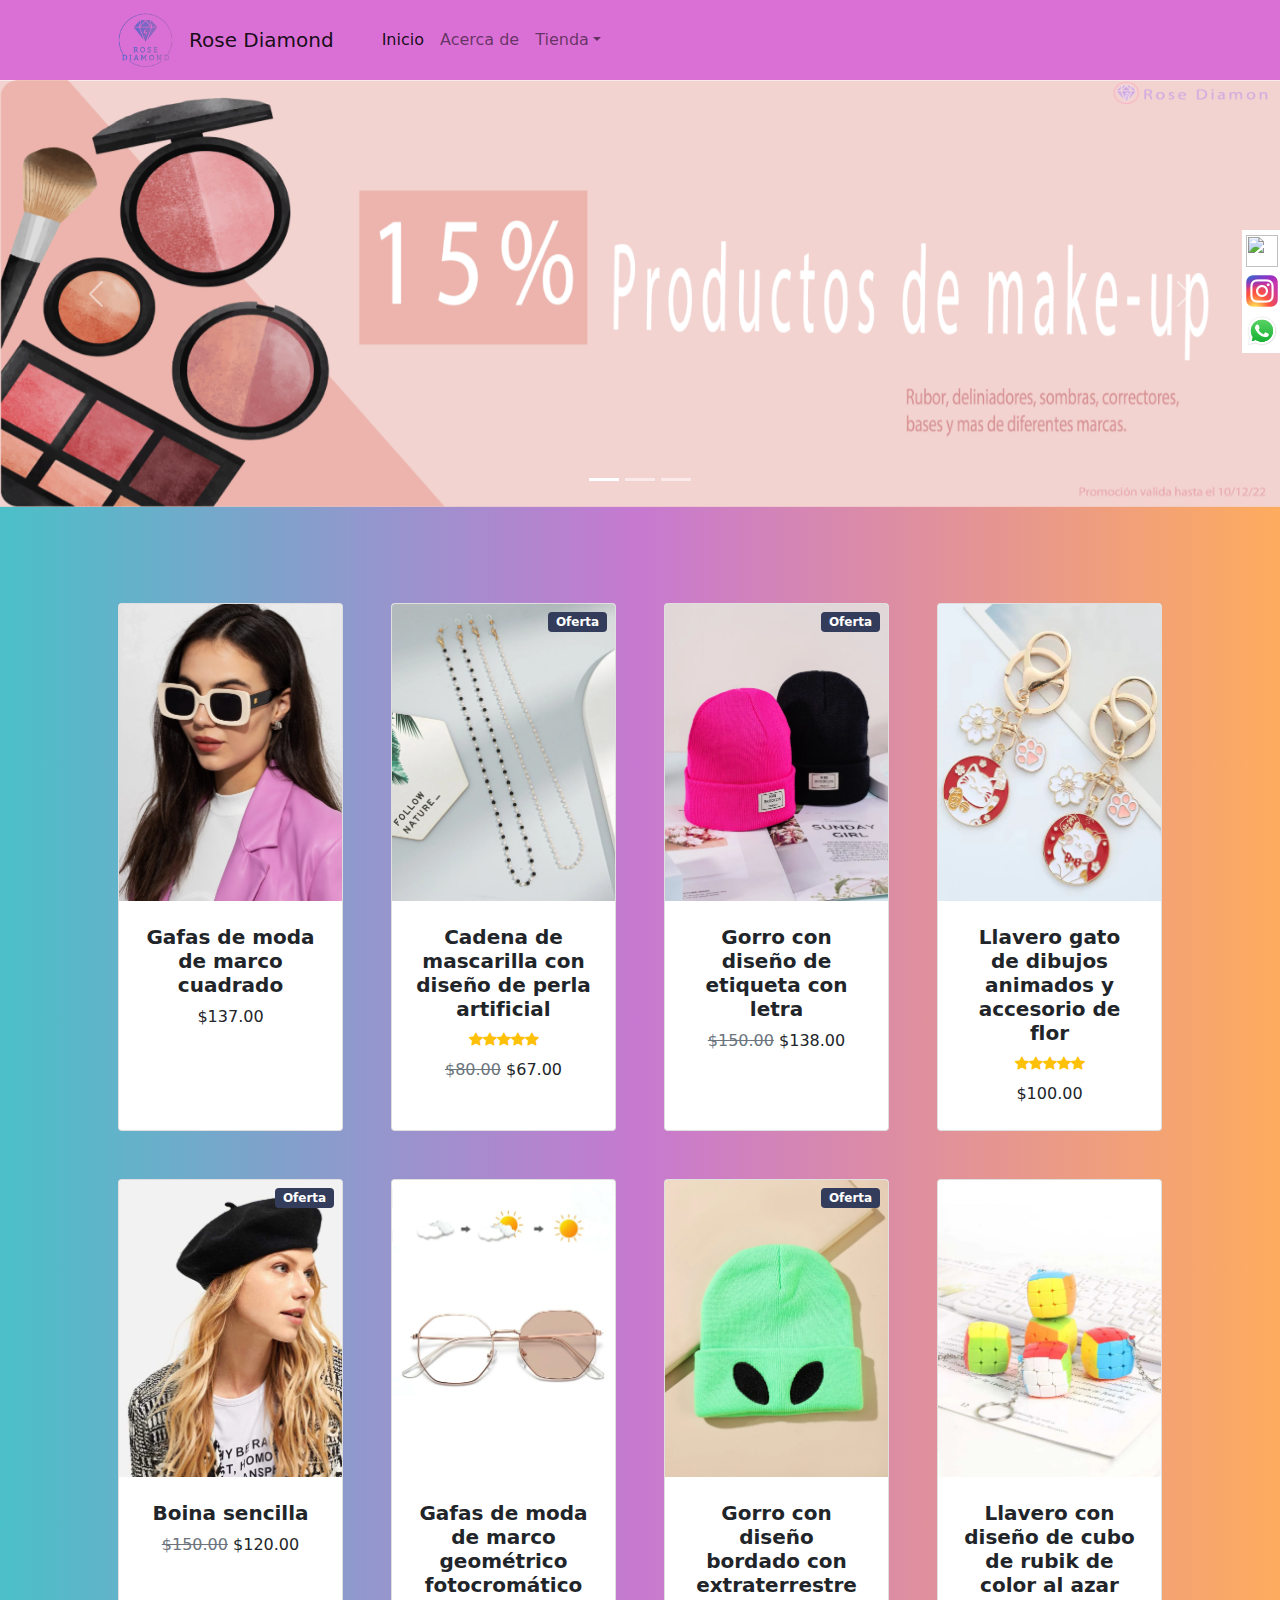
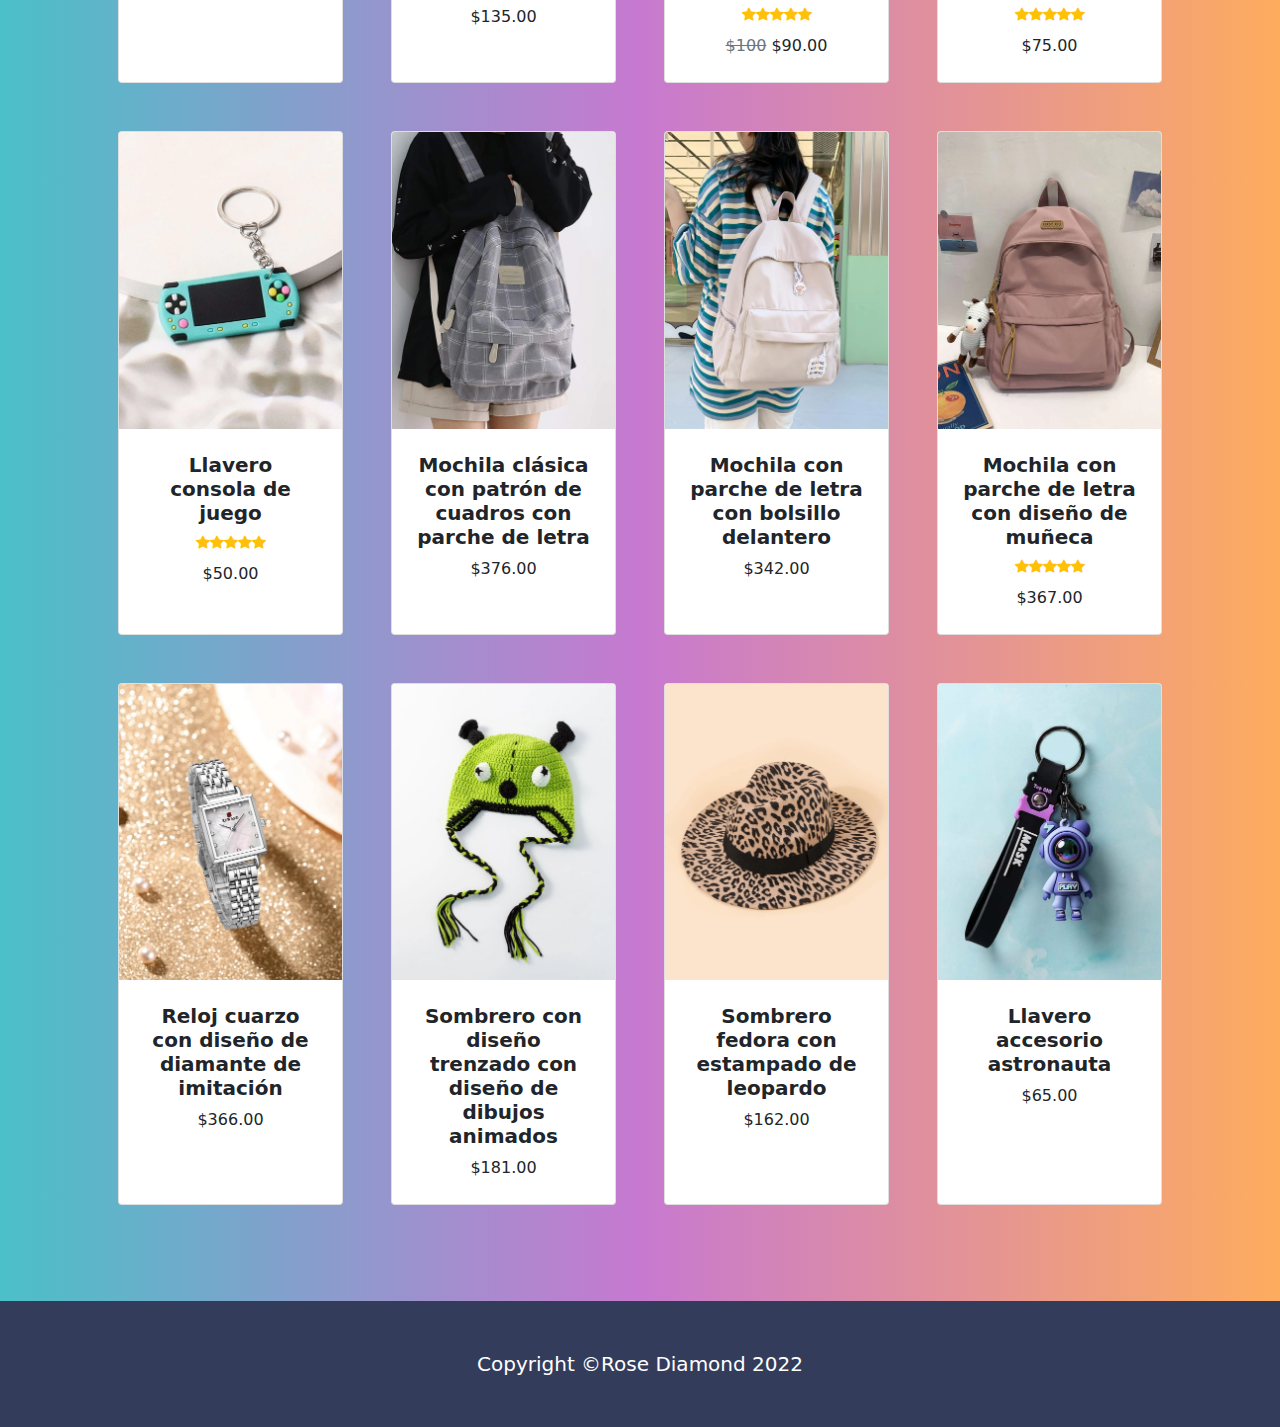
==== commit 4913ed03: "Add files via upload" ====
--- a/index.html
+++ b/index.html
@@ -69,10 +69,10 @@
                 <img src="img/ofertaMa.png" class="d-block w-100" alt="...">
             </div>
             <div class="carousel-item">
-                <img src="/img/bannerAcercaDe.png" class="d-block w-100" alt="...">
+                <img src="img\banner 2.png" class="d-block w-100" alt="...">
             </div>
             <div class="carousel-item">
-                <img src="/img/bannerAcercaDe.png" class="d-block w-100" alt="...">
+                <img src="img\banner 3.png" class="d-block w-100" alt="...">
             </div>
         </div>
         <button class="carousel-control-prev" type="button" data-bs-target="#carouselExampleIndicators"
@@ -452,6 +452,16 @@
         </ul>
     </div>
 
+    <!-- Vinculo de red social Whatsapp -->
+    <div class="sticky-containerwhat">
+        <ul class="sticky">
+            <li>
+                <img src="img\WhatsApp.svg.png" width="32" height="32">
+                <p><a href="https://wa.me/+5219511701618" target="_blank">Mensajes en<br>Whatsapp</a></p>
+            </li>
+        </ul>
+    </div>
+
     <!-- Footer-->
     <footer class="py-5 bg-dark">
         <div class="container">
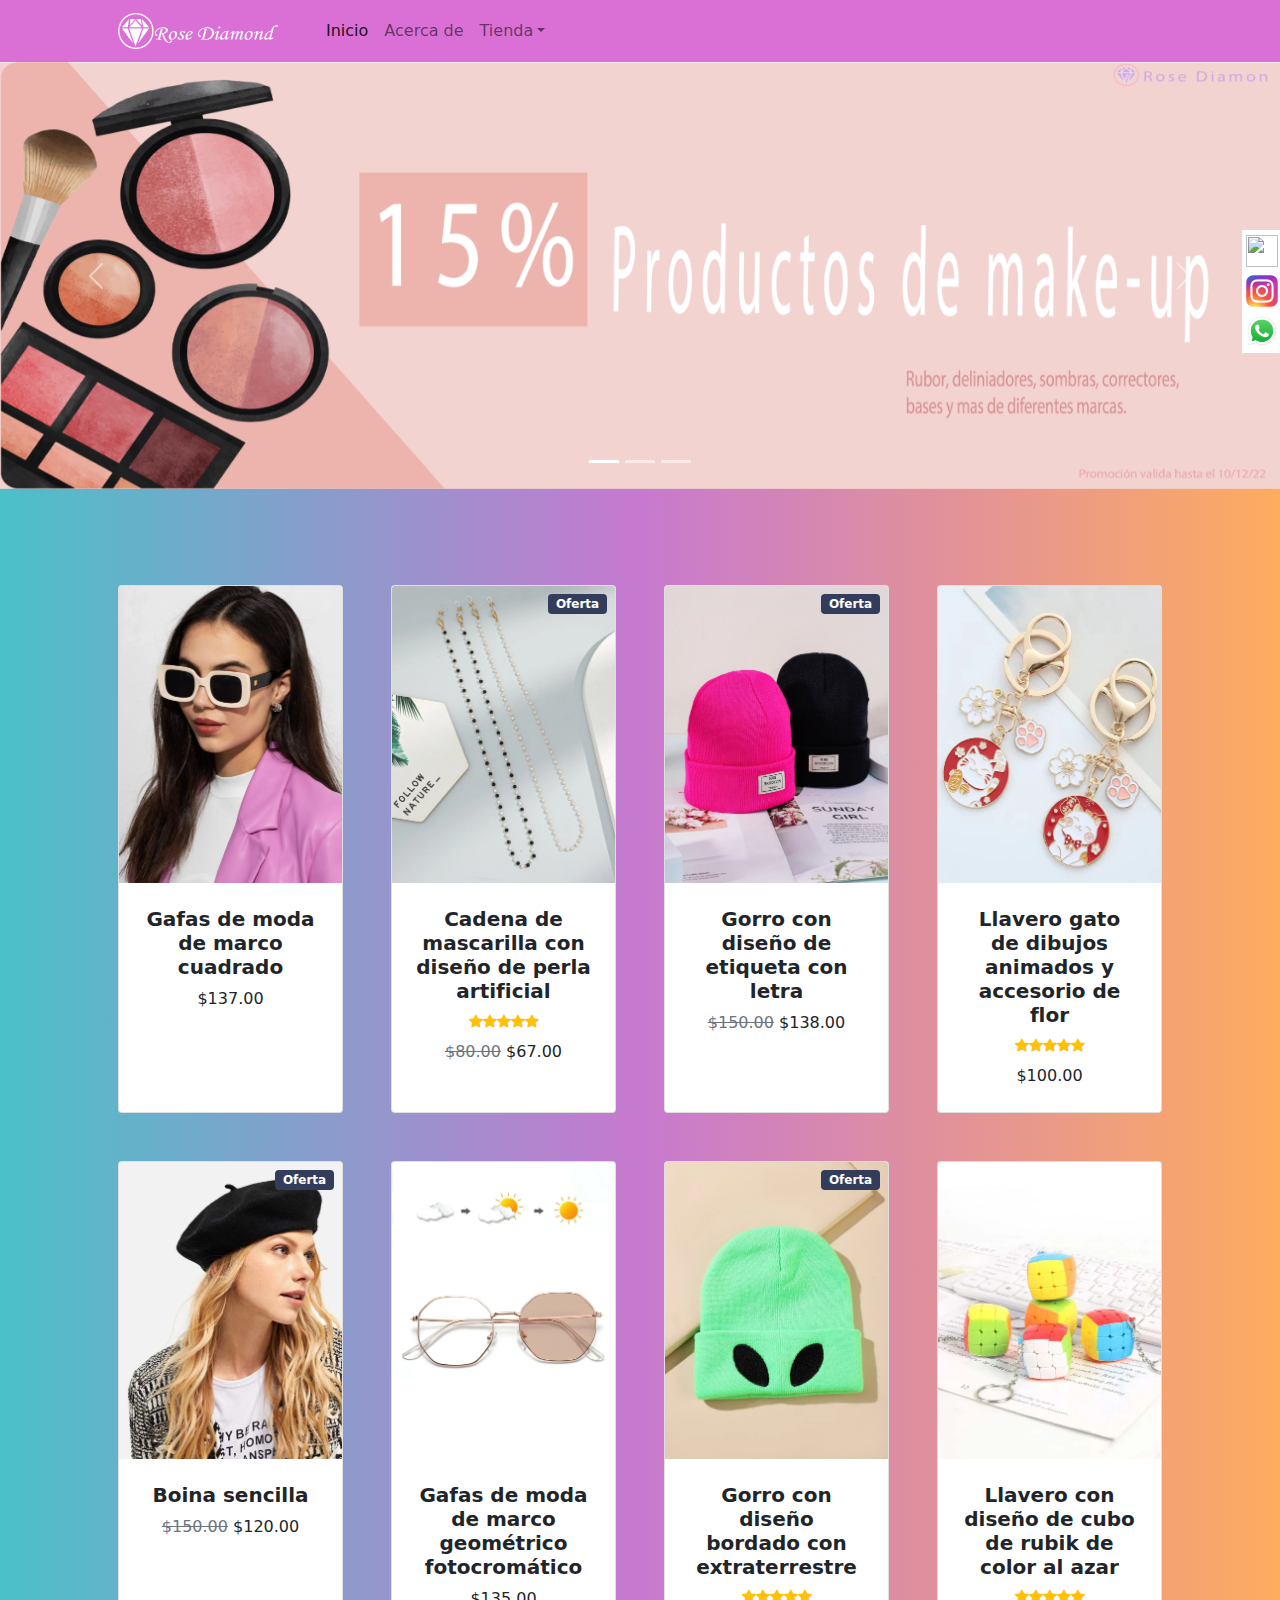
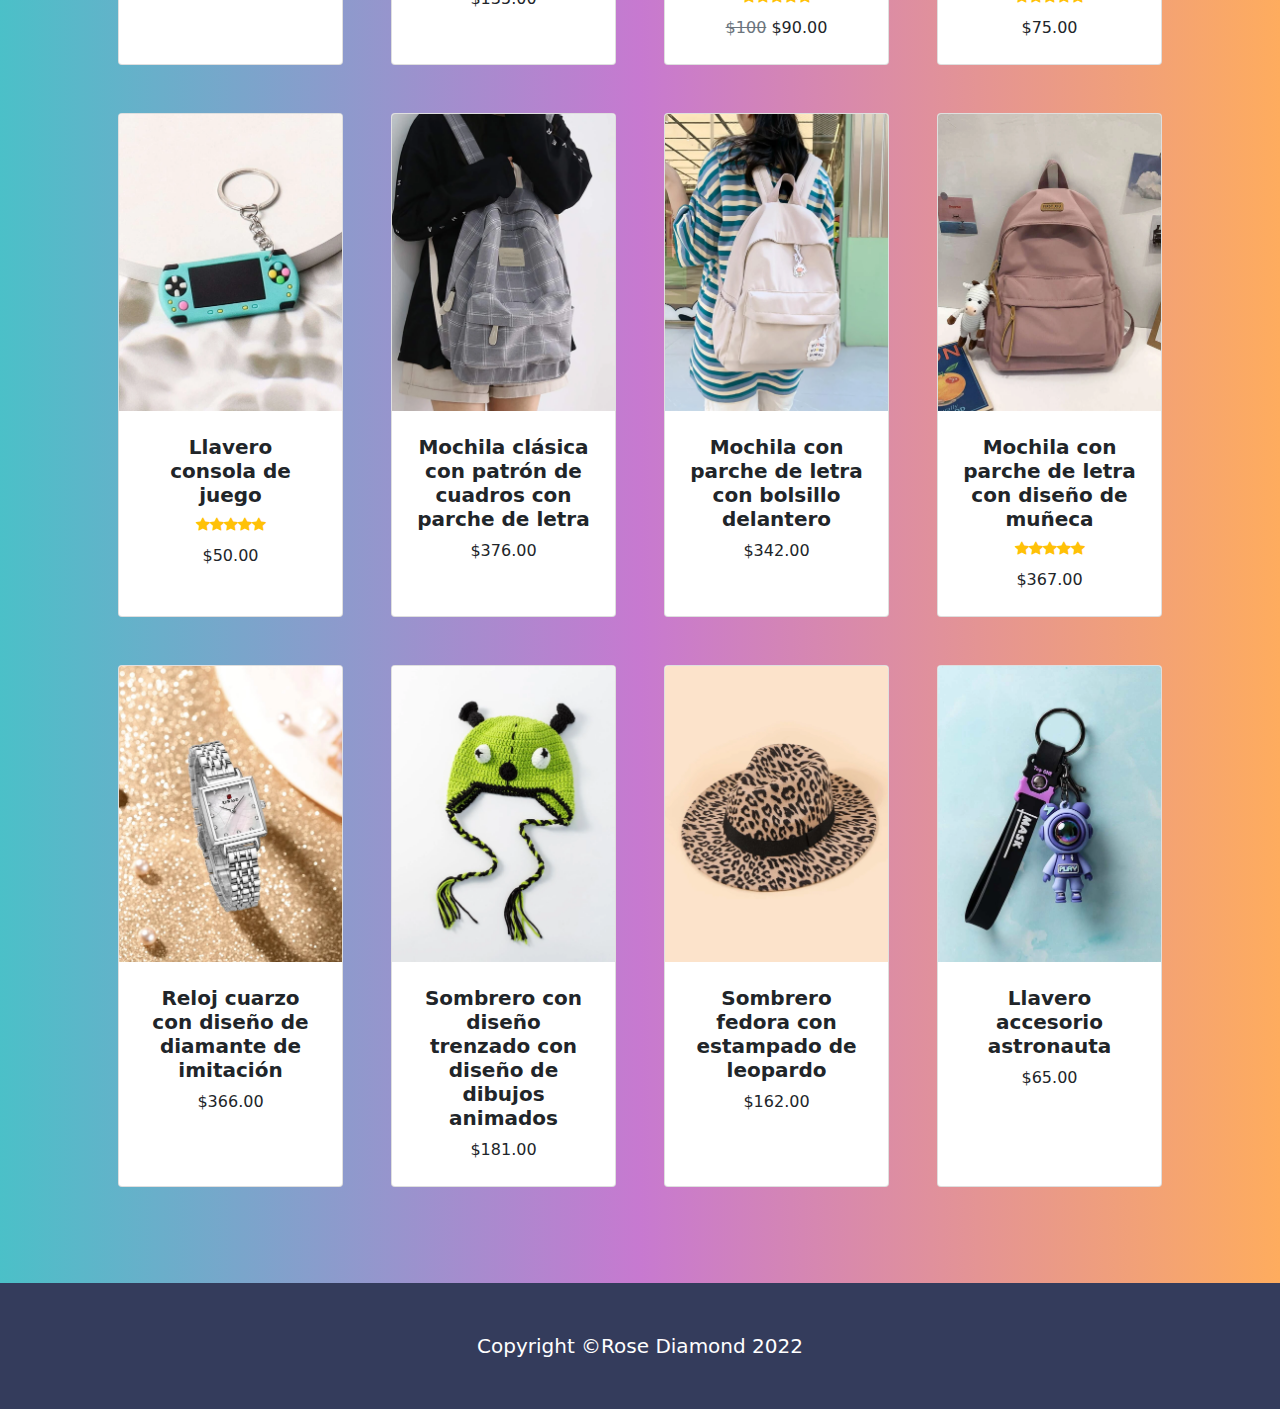
==== commit 733c8c0d: "actualizacion de logo" ====
--- a/index.html
+++ b/index.html
@@ -20,9 +20,9 @@
     <nav class="navbar navbar-expand-lg navbar-light bg-light">
         <div class="container px-4 px-lg-5">
             <a class="navbar-brand" href="index.html">
-                <img src="img/lo-remove.png" width="55" alt="Rose Diamond">
+                <img src="img/boton del logoPaginaPrincipal.png" width="160" alt="Rose Diamond">
             </a>
-            <a class="navbar-brand" href="index.html">Rose Diamond</a>
+            
             <button class="navbar-toggler" type="button" data-bs-toggle="collapse"
                 data-bs-target="#navbarSupportedContent" aria-controls="navbarSupportedContent" aria-expanded="false"
                 aria-label="Toggle Barra de Navegación"><span class="navbar-toggler-icon"></span></button>
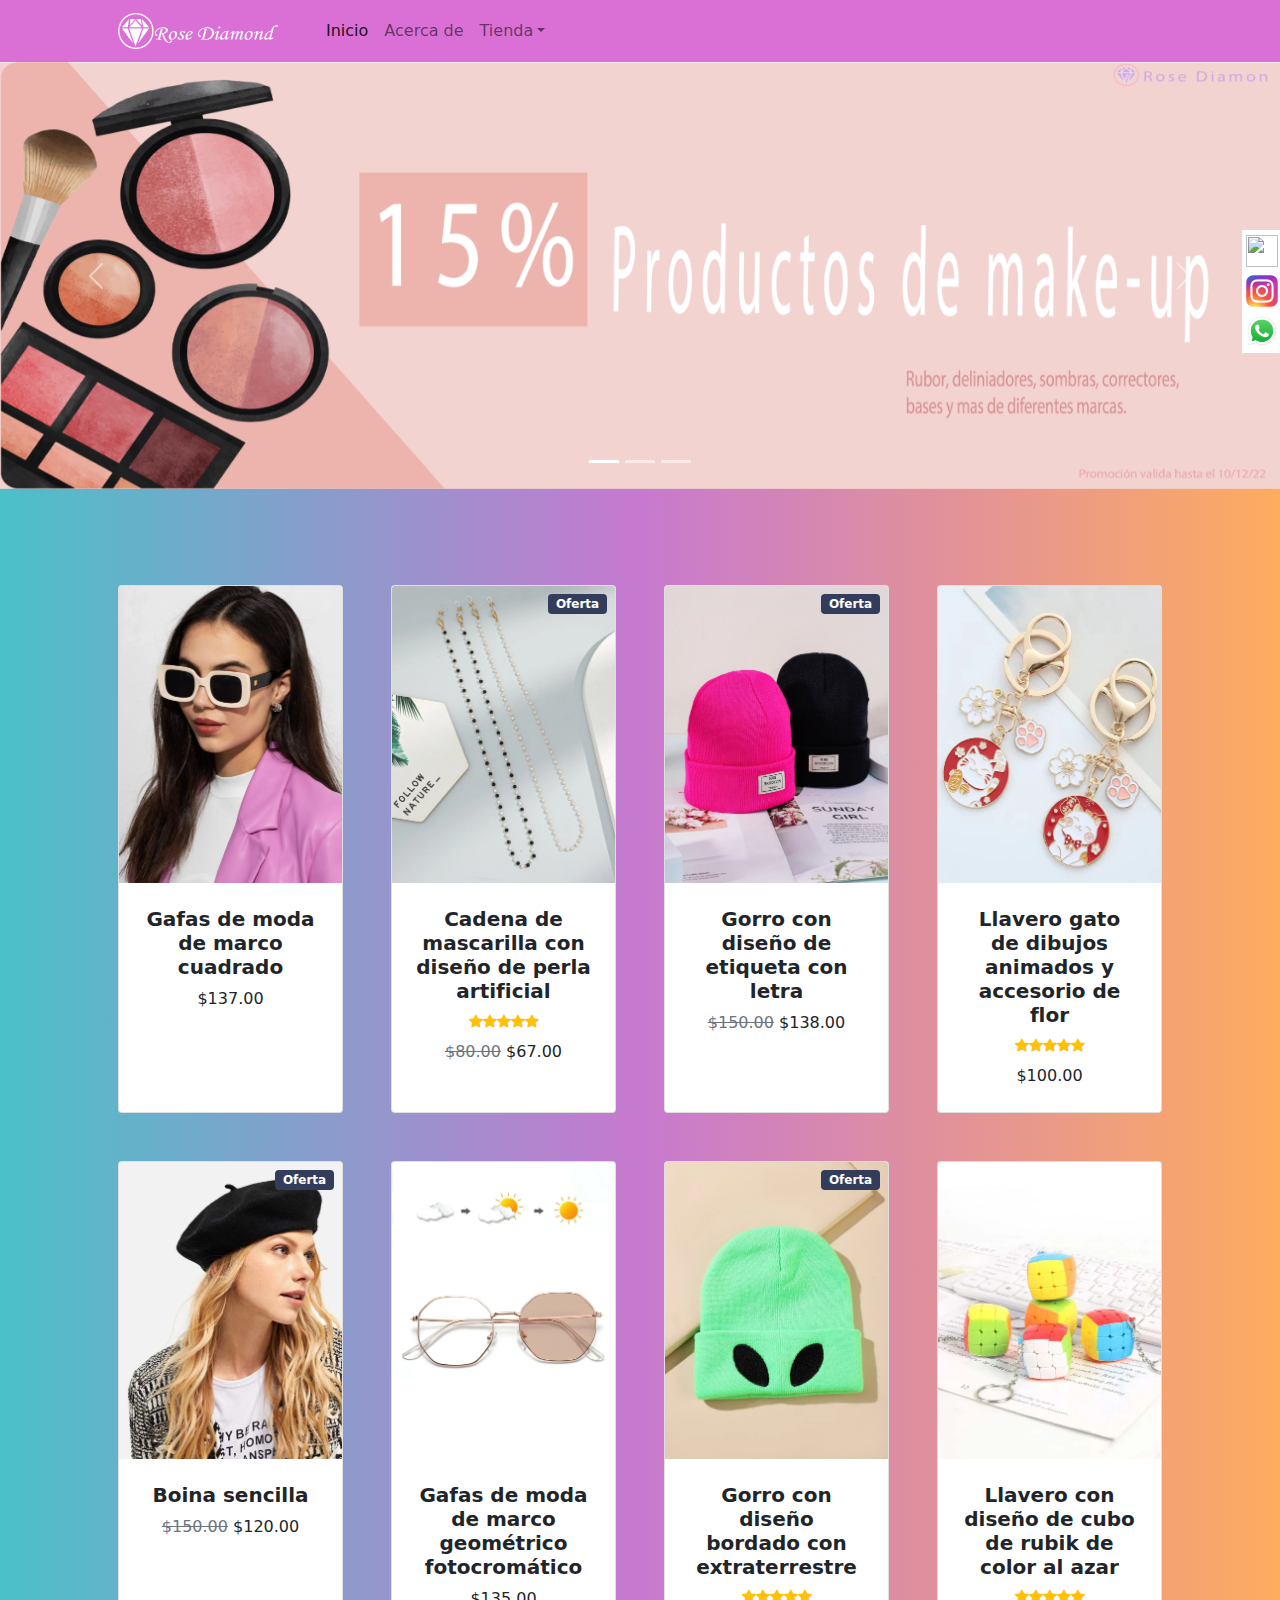
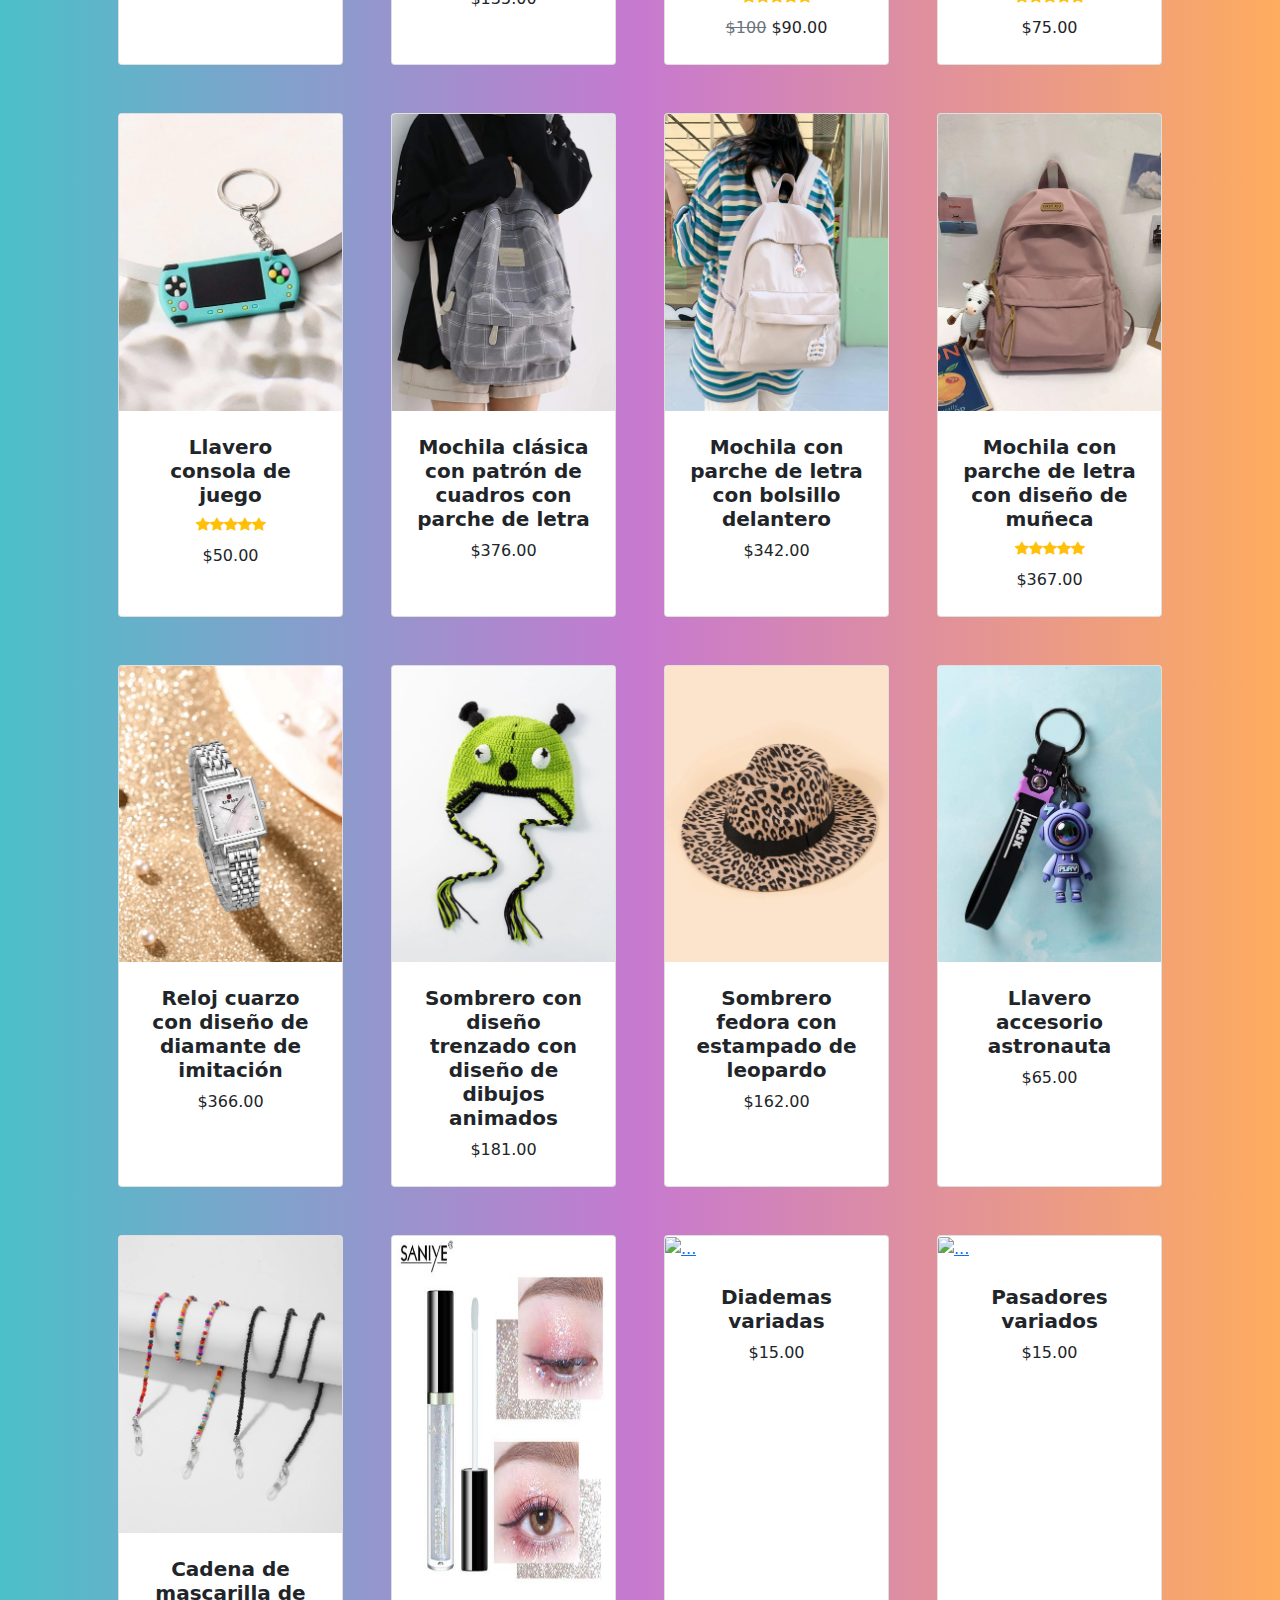
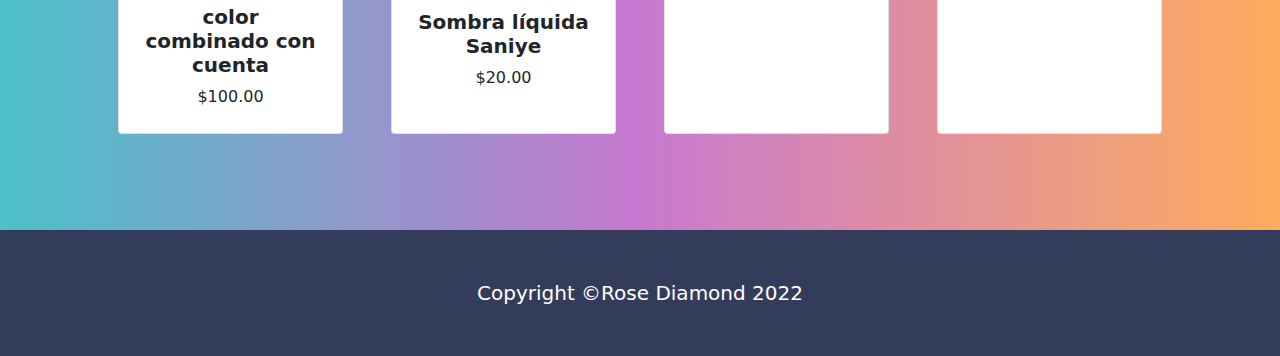
==== commit 0ac9c486: "Update products" ====
--- a/index.html
+++ b/index.html
@@ -35,12 +35,12 @@
                         <a class="nav-link dropdown-toggle" id="navbarDropdown" href="#" role="button"
                             data-bs-toggle="dropdown" aria-expanded="false">Tienda</a>
                         <ul class="dropdown-menu" aria-labelledby="navbarDropdown">
-                            <li><a class="dropdown-item" href="http://localhost/tienda">Todos los productos</a></li>
+                            <li><a class="dropdown-item" href="http://rosediamond.x10.mx/mx/2-categorias?order=product.name.asc">Todos los productos</a></li>
                             <li>
                                 <hr class="dropdown-divider" />
                             </li>
-                            <li><a class="dropdown-item" href="http://localhost/tienda/mx/2-inicio?order=product.sales.desc">Productos Populares</a></li>
-                            <li><a class="dropdown-item" href="http://localhost/tienda/mx/2-inicio?order=product.position.asc">Lanzamientos</a></li>
+                            <li><a class="dropdown-item" href="http://rosediamond.x10.mx/mx/productos-nuevos">Nuevos productos</a></li>
+                            <li><a class="dropdown-item" href="http://rosediamond.x10.mx/mx/2-categorias?order=product.sales.desc">Más vendido</a></li>
                         </ul>
                     </li>
                 </ul>
@@ -93,7 +93,7 @@
                 <div class="col mb-5">
                     <div class="card h-100">
                         <!-- Imagen del Producto-->
-                        <img class="card-img-top" src="img/Gafas de moda de marco cuadrado 137.png" alt="..." />
+                        <a href="http://rosediamond.x10.mx/mx/categorias/8-gafas-de-moda-de-marco-cuadrado.html"><img class="card-img-top" src="img/Gafas de moda de marco cuadrado 137.png" alt="..." /></a>
                         <!-- Detalles del producto -->
                         <div class="card-body p-4">
                             <div class="text-center">
@@ -113,8 +113,7 @@
                             Oferta
                         </div>
                         <!-- Imagen del Producto-->
-                        <img class="card-img-top"
-                            src="img/2 piezas Cadena de mascarilla con diseño de perla artificial 67.png" alt="..." />
+                        <a href="http://rosediamond.x10.mx/mx/categorias/2-cadena-de-mascarilla-con-diseno-de-perla-artificial-2-piezas.html"><img class="card-img-top" src="img/2 piezas Cadena de mascarilla con diseño de perla artificial 67.png" alt="..." /></a>
                         <!-- Detalles del producto -->
                         <div class="card-body p-4">
                             <div class="text-center">
@@ -143,8 +142,7 @@
                             Oferta
                         </div>
                         <!-- Imagen del Producto-->
-                        <img class="card-img-top" src="img/2 piezas Gorro con diseño de etiqueta con letra 138$_.png"
-                            alt="..." />
+                        <a href="http://rosediamond.x10.mx/mx/categorias/5-gorro-con-diseno-de-etiqueta-con-letra.html"><img class="card-img-top" src="img/2 piezas Gorro con diseño de etiqueta con letra 138$_.png"alt="..." /></a>
                         <!-- Detalles del producto -->
                         <div class="card-body p-4">
                             <div class="text-center">
@@ -161,9 +159,7 @@
                 <div class="col mb-5">
                     <div class="card h-100">
                         <!-- Imagen del Producto-->
-                        <img class="card-img-top"
-                            src="img/2 piezas Llavero gato de dibujos animados & con accesorio de flor 100.png"
-                            alt="..." />
+                        <a href="http://rosediamond.x10.mx/mx/categorias/6-llavero-gato-de-dibujos-animados-y-accesorio-de-flor.html"><img class="card-img-top" src="img/2 piezas Llavero gato de dibujos animados & con accesorio de flor 100.png"alt="..." /></a>
                         <!-- Detalles del producto -->
                         <div class="card-body p-4">
                             <div class="text-center">
@@ -192,7 +188,7 @@
                             Oferta
                         </div>
                         <!-- Imagen del Producto-->
-                        <img class="card-img-top" src="img/Boina sencilla 120$.png" alt="..." />
+                        <a href="http://rosediamond.x10.mx/mx/categorias/7-boina-sencilla.html"><img class="card-img-top" src="img/Boina sencilla 120$.png" alt="..." /></a>
                         <!-- Detalles del producto -->
                         <div class="card-body p-4">
                             <div class="text-center">
@@ -209,8 +205,7 @@
                 <div class="col mb-5">
                     <div class="card h-100">
                         <!-- Imagen del Producto-->
-                        <img class="card-img-top" src="img/Gafas de moda de marco geométrico fotocromático 135.png"
-                            alt="..." />
+                        <a href="http://rosediamond.x10.mx/mx/categorias/9-gafas-de-moda-de-marco-geometrico-fotocromatico.html"><img class="card-img-top" src="img/Gafas de moda de marco geométrico fotocromático 135.png"alt="..." /></a>
                         <!-- Detalles del producto -->
                         <div class="card-body p-4">
                             <div class="text-center">
@@ -230,8 +225,7 @@
                             Oferta
                         </div>
                         <!-- Imagen del Producto-->
-                        <img class="card-img-top" src="img/Gorro con diseño bordado con extraterrestre 90.png"
-                            alt="..." />
+                        <a href="http://rosediamond.x10.mx/mx/categorias/10-gorro-con-diseno-bordado-con-extraterrestre.html"><img class="card-img-top" src="img/Gorro con diseño bordado con extraterrestre 90.png"alt="..." /></a>
                         <!-- Detalles del producto -->
                         <div class="card-body p-4">
                             <div class="text-center">
@@ -256,8 +250,7 @@
                 <div class="col mb-5">
                     <div class="card h-100">
                         <!-- Imagen del Producto-->
-                        <img class="card-img-top" src="img/Llavero con diseño de cubo de rubik de color al azar 75.png"
-                            alt="..." />
+                        <a href="http://rosediamond.x10.mx/mx/categorias/12-llavero-con-diseno-de-cubo-de-rubik-de-color-al-azar.html"><img class="card-img-top" src="img/Llavero con diseño de cubo de rubik de color al azar 75.png"alt="..." /></a>
                         <!-- Detalles del producto -->
                         <div class="card-body p-4">
                             <div class="text-center">
@@ -281,7 +274,9 @@
                 <div class="col mb-5">
                     <div class="card h-100">
                         <!-- Imagen del Producto-->
+                        <a href="http://rosediamond.x10.mx/mx/categorias/13-llavero-consola-de-juego.html">
                         <img class="card-img-top" src="img/Llavero consola de juego 50.png" alt="..." />
+                    </a>
                         <!-- Detalles del producto -->
                         <div class="card-body p-4">
                             <div class="text-center">
@@ -305,8 +300,10 @@
                 <div class="col mb-5">
                     <div class="card h-100">
                         <!-- Imagen del Producto-->
+                        <a href="http://rosediamond.x10.mx/mx/categorias/14-mochila-clasica-con-patron-de-cuadros-con-parche-de-letra.html">
                         <img class="card-img-top"
                             src="img/Mochila clásica con patrón de cuadros con parche de letra 376$.png" alt="..." />
+                            </a>
                         <!-- Detalles del producto -->
                         <div class="card-body p-4">
                             <div class="text-center">
@@ -322,8 +319,10 @@
                 <div class="col mb-5">
                     <div class="card h-100">
                         <!-- Imagen del Producto-->
+                        <a href="http://rosediamond.x10.mx/mx/categorias/15-mochila-con-parche-de-letra-con-bolsillo-delantero.html">
                         <img class="card-img-top" src="img/Mochila con parche de letra con bolsillo delantero 342$.png"
                             alt="..." />
+                            </a>
                         <!-- Detalles del producto -->
                         <div class="card-body p-4">
                             <div class="text-center">
@@ -339,8 +338,10 @@
                 <div class="col mb-5">
                     <div class="card h-100">
                         <!-- Imagen del Producto-->
+                        <a href="http://rosediamond.x10.mx/mx/categorias/16-mochila-con-parche-de-letra-con-diseno-de-muneca.html">
                         <img class="card-img-top" src="img/Mochila con parche de letra con diseño de muñeca 367$.png"
                             alt="..." />
+                            </a>
                         <!-- Detalles del producto -->
                         <div class="card-body p-4">
                             <div class="text-center">
@@ -364,8 +365,10 @@
                 <div class="col mb-5">
                     <div class="card h-100">
                         <!-- Imagen del Producto-->
+                        <a href="http://rosediamond.x10.mx/mx/categorias/17-reloj-cuarzo-con-diseno-de-diamante-de-imitacion.html">
                         <img class="card-img-top" src="img/Reloj cuarzo con diseño de diamante de imitación 366$.png"
                             alt="..." />
+                            </a>
                         <!-- Detalles del producto -->
                         <div class="card-body p-4">
                             <div class="text-center">
@@ -381,8 +384,10 @@
                 <div class="col mb-5">
                     <div class="card h-100">
                         <!-- Imagen del Producto-->
+                        <a href="http://rosediamond.x10.mx/mx/categorias/18-sombrero-con-diseno-trenzado-con-diseno-de-dibujos-animados.html">
                         <img class="card-img-top"
                             src="img/Sombrero con diseño trenzado con diseño de dibujos animados 181$.png" alt="..." />
+                            </a>
                         <!-- Detalles del producto -->
                         <div class="card-body p-4">
                             <div class="text-center">
@@ -398,8 +403,10 @@
                 <div class="col mb-5">
                     <div class="card h-100">
                         <!-- Imagen del Producto-->
+                        <a href="http://rosediamond.x10.mx/mx/categorias/19-sombrero-fedora-con-estampado-de-leopardo.html">
                         <img class="card-img-top" src="img/Sombrero fedora con estampado de leopardo162.png"
                             alt="..." />
+                            </a>
                         <!-- Detalles del producto -->
                         <div class="card-body p-4">
                             <div class="text-center">
@@ -415,8 +422,10 @@
                 <div class="col mb-5">
                     <div class="card h-100">
                         <!-- Imagen del Producto-->
+                        <a href="http://rosediamond.x10.mx/mx/categorias/11-llavero-accesorio-astronauta.html">
                         <img class="card-img-top" src="img/Llavero accesorio astronauta 65$.png"
                             alt="..." />
+                            </a>
                         <!-- Detalles del producto -->
                         <div class="card-body p-4">
                             <div class="text-center">
@@ -424,6 +433,82 @@
                                 <h5 class="fw-bolder">Llavero accesorio astronauta</h5>
                                 <!-- Precio del Producto -->
                                 $65.00
+                            </div>
+                        </div>
+                    </div>
+                </div>
+
+                <div class="col mb-5">
+                    <div class="card h-100">
+                        <!-- Imagen del Producto-->
+                        <a href="http://rosediamond.x10.mx/mx/categorias/4-cadena-de-mascarilla-de-color-combinado-con-cuenta-2-piezas.html">
+                        <img class="card-img-top" src="img/2 piezas Cadena de mascarilla de color combinado con cuenta 100$.png"
+                            alt="..." />
+                            </a>
+                        <!-- Detalles del producto -->
+                        <div class="card-body p-4">
+                            <div class="text-center">
+                                <!-- Nombre del Producto  -->
+                                <h5 class="fw-bolder">Cadena de mascarilla de color combinado con cuenta</h5>
+                                <!-- Precio del Producto -->
+                                $100.00
+                            </div>
+                        </div>
+                    </div>
+                </div>
+
+                <div class="col mb-5">
+                    <div class="card h-100">
+                        <!-- Imagen del Producto-->
+                        <a href="http://rosediamond.x10.mx/mx/maquillaje/29-sombra-liquida-saniye.html">
+                        <img class="card-img-top" src="img/sombra-liquida-saniye.jpg" width="150" height="350" 
+                            alt="..." />
+                            </a>
+                        <!-- Detalles del producto -->
+                        <div class="card-body p-4">
+                            <div class="text-center">
+                                <!-- Nombre del Producto  -->
+                                <h5 class="fw-bolder">Sombra líquida Saniye</h5>
+                                <!-- Precio del Producto -->
+                                $20.00
+                            </div>
+                        </div>
+                    </div>
+                </div>
+
+                <div class="col mb-5">
+                    <div class="card h-100">
+                        <!-- Imagen del Producto-->
+                        <a href="http://rosediamond.x10.mx/mx/accesorios/21-diademas-variadas.html">
+                        <img class="card-img-top" src="http://rosediamond.x10.mx/25-medium_default/diademas-variadas.jpg"  height="350" 
+                            alt="..." />
+                            </a>
+                        <!-- Detalles del producto -->
+                        <div class="card-body p-4">
+                            <div class="text-center">
+                                <!-- Nombre del Producto  -->
+                                <h5 class="fw-bolder">Diademas variadas</h5>
+                                <!-- Precio del Producto -->
+                                $15.00
+                            </div>
+                        </div>
+                    </div>
+                </div>
+
+                <div class="col mb-5">
+                    <div class="card h-100">
+                        <!-- Imagen del Producto-->
+                        <a href="http://rosediamond.x10.mx/mx/accesorios/22-pasadores-variados.html">
+                        <img class="card-img-top" src="http://rosediamond.x10.mx/19-medium_default/pasadores-variados.jpg"  height="350" 
+                            alt="..." />
+                            </a>
+                        <!-- Detalles del producto -->
+                        <div class="card-body p-4">
+                            <div class="text-center">
+                                <!-- Nombre del Producto  -->
+                                <h5 class="fw-bolder">Pasadores variados</h5>
+                                <!-- Precio del Producto -->
+                                $15.00
                             </div>
                         </div>
                     </div>
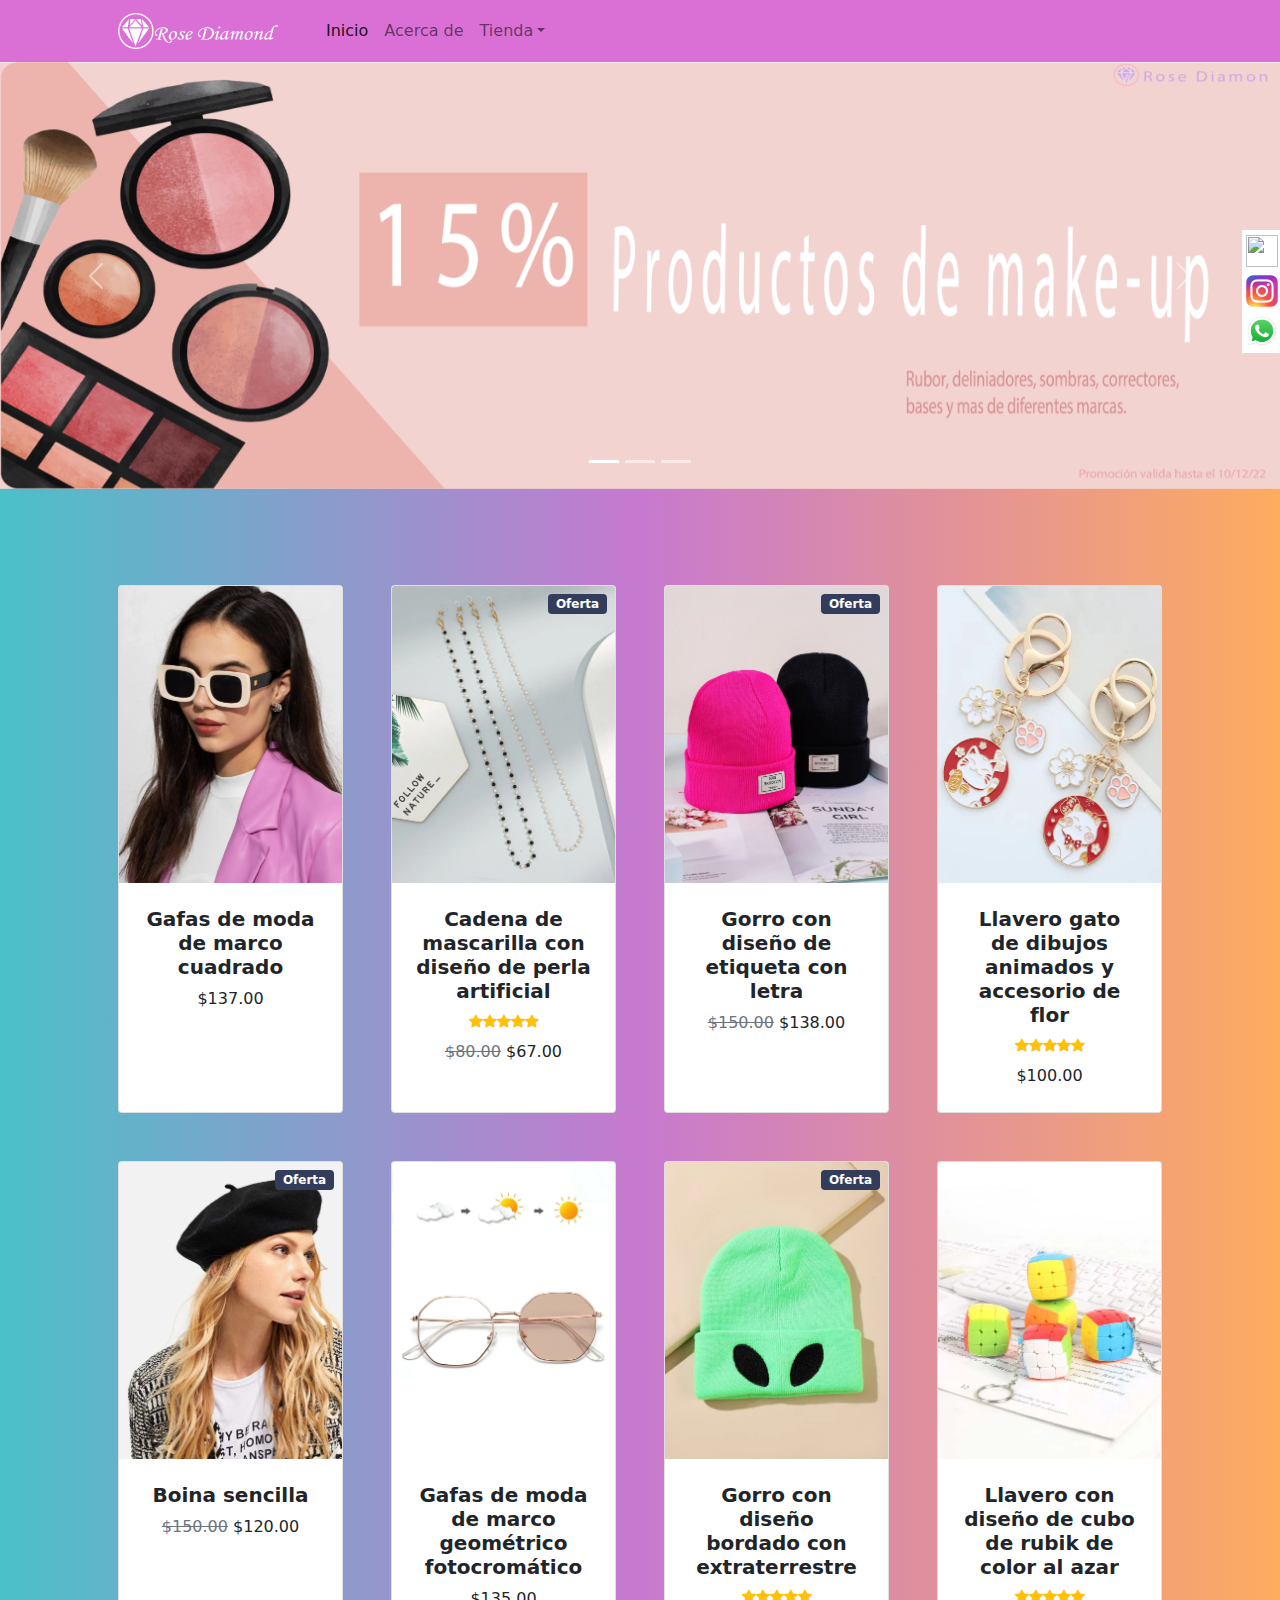
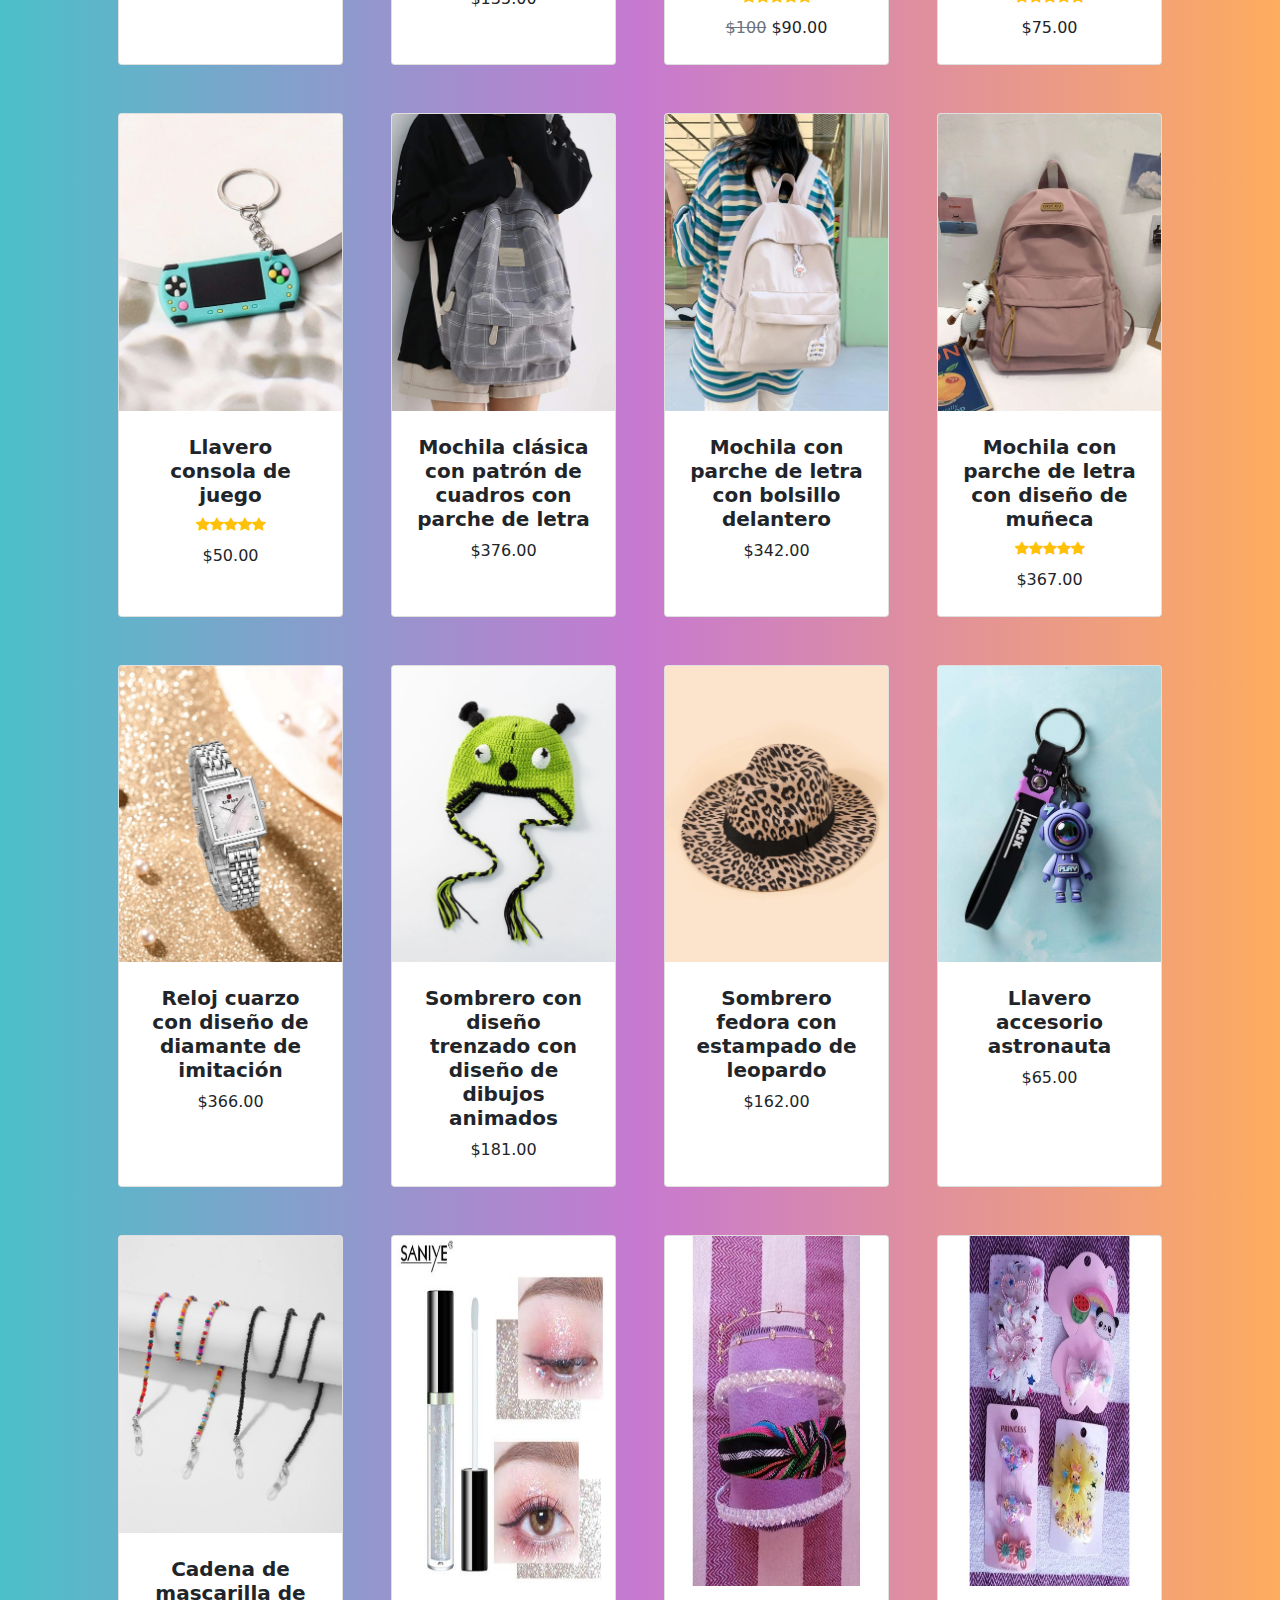
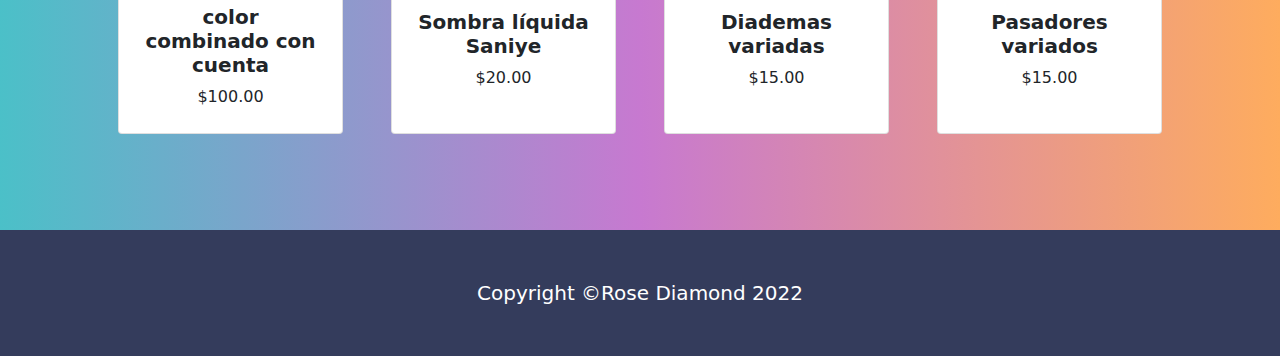
==== commit 2b9c2a9e: "update" ====
--- a/index.html
+++ b/index.html
@@ -480,7 +480,7 @@
                     <div class="card h-100">
                         <!-- Imagen del Producto-->
                         <a href="http://rosediamond.x10.mx/mx/accesorios/21-diademas-variadas.html">
-                        <img class="card-img-top" src="http://rosediamond.x10.mx/25-medium_default/diademas-variadas.jpg"  height="350" 
+                        <img class="card-img-top" src="img/diademas-variadas.jpg"  height="350" 
                             alt="..." />
                             </a>
                         <!-- Detalles del producto -->
@@ -499,7 +499,7 @@
                     <div class="card h-100">
                         <!-- Imagen del Producto-->
                         <a href="http://rosediamond.x10.mx/mx/accesorios/22-pasadores-variados.html">
-                        <img class="card-img-top" src="http://rosediamond.x10.mx/19-medium_default/pasadores-variados.jpg"  height="350" 
+                        <img class="card-img-top" src="img/pasadores-variados.jpg"  height="350" 
                             alt="..." />
                             </a>
                         <!-- Detalles del producto -->
